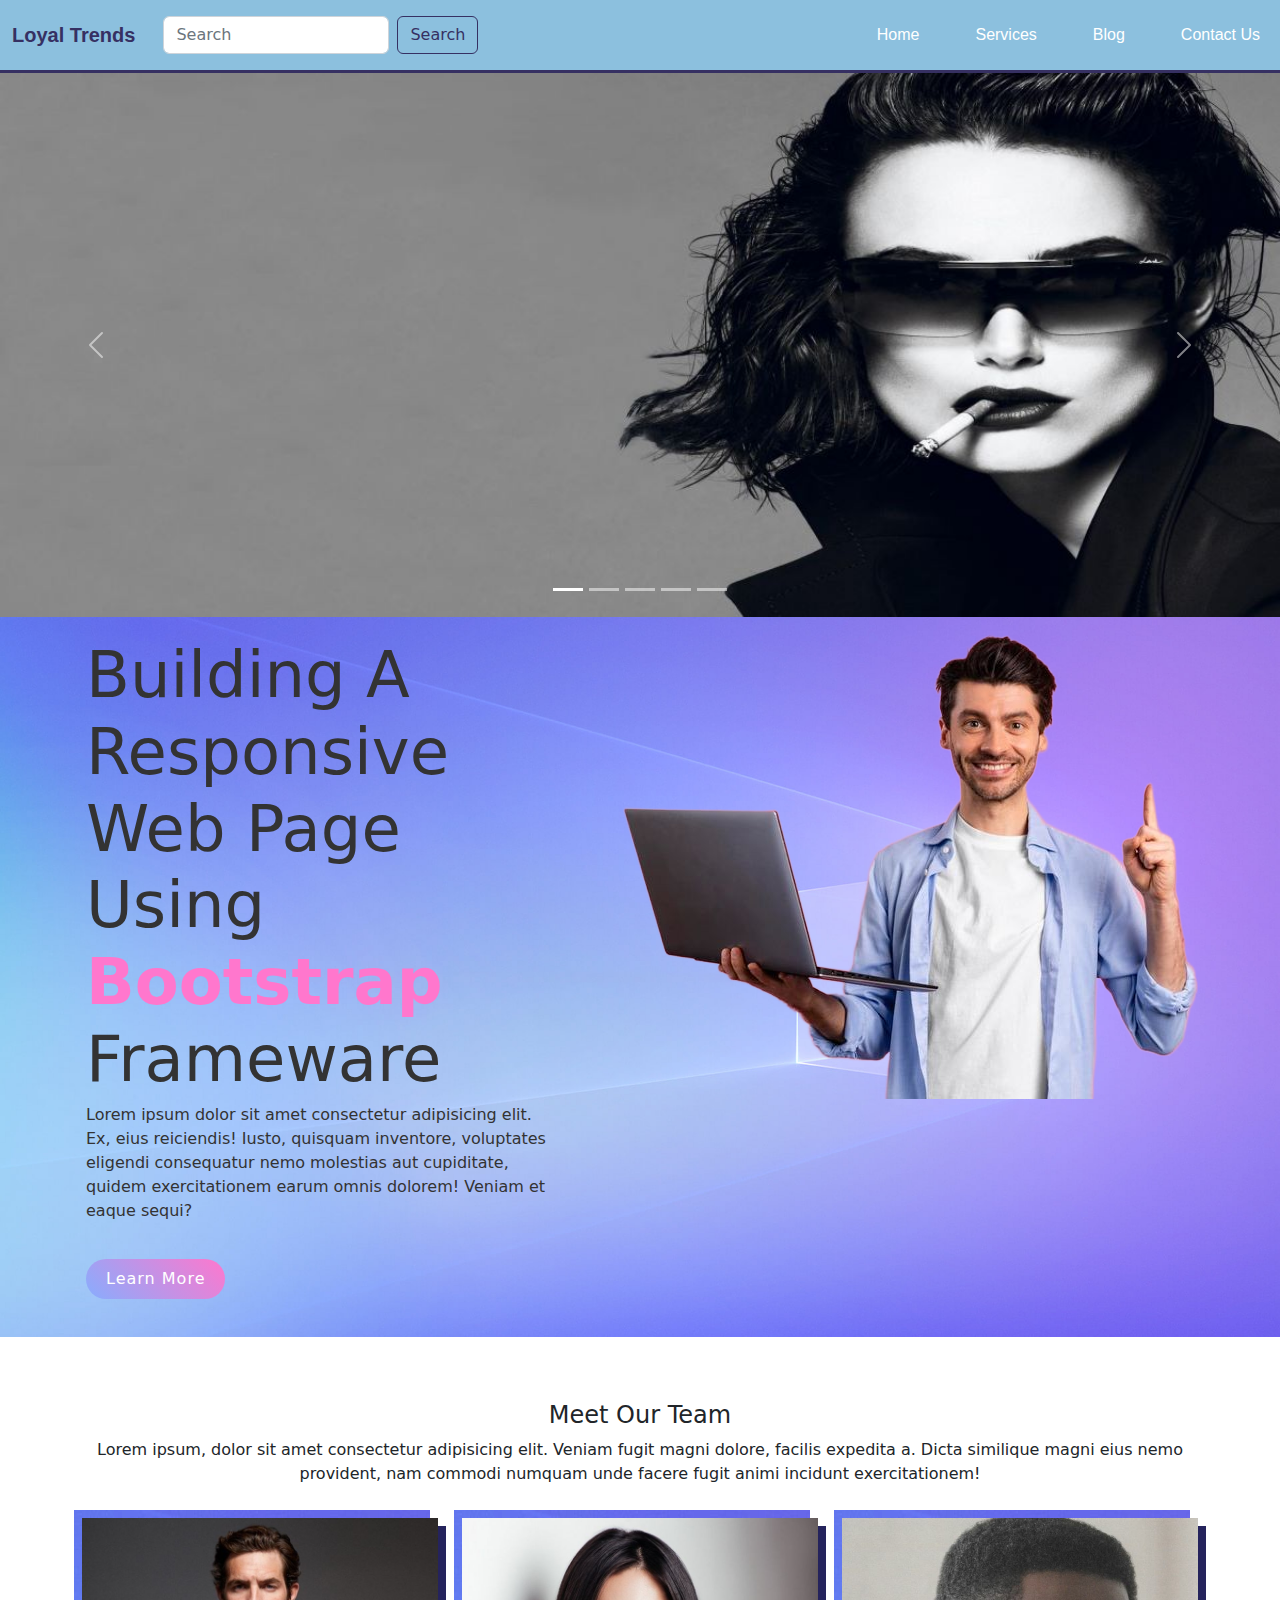
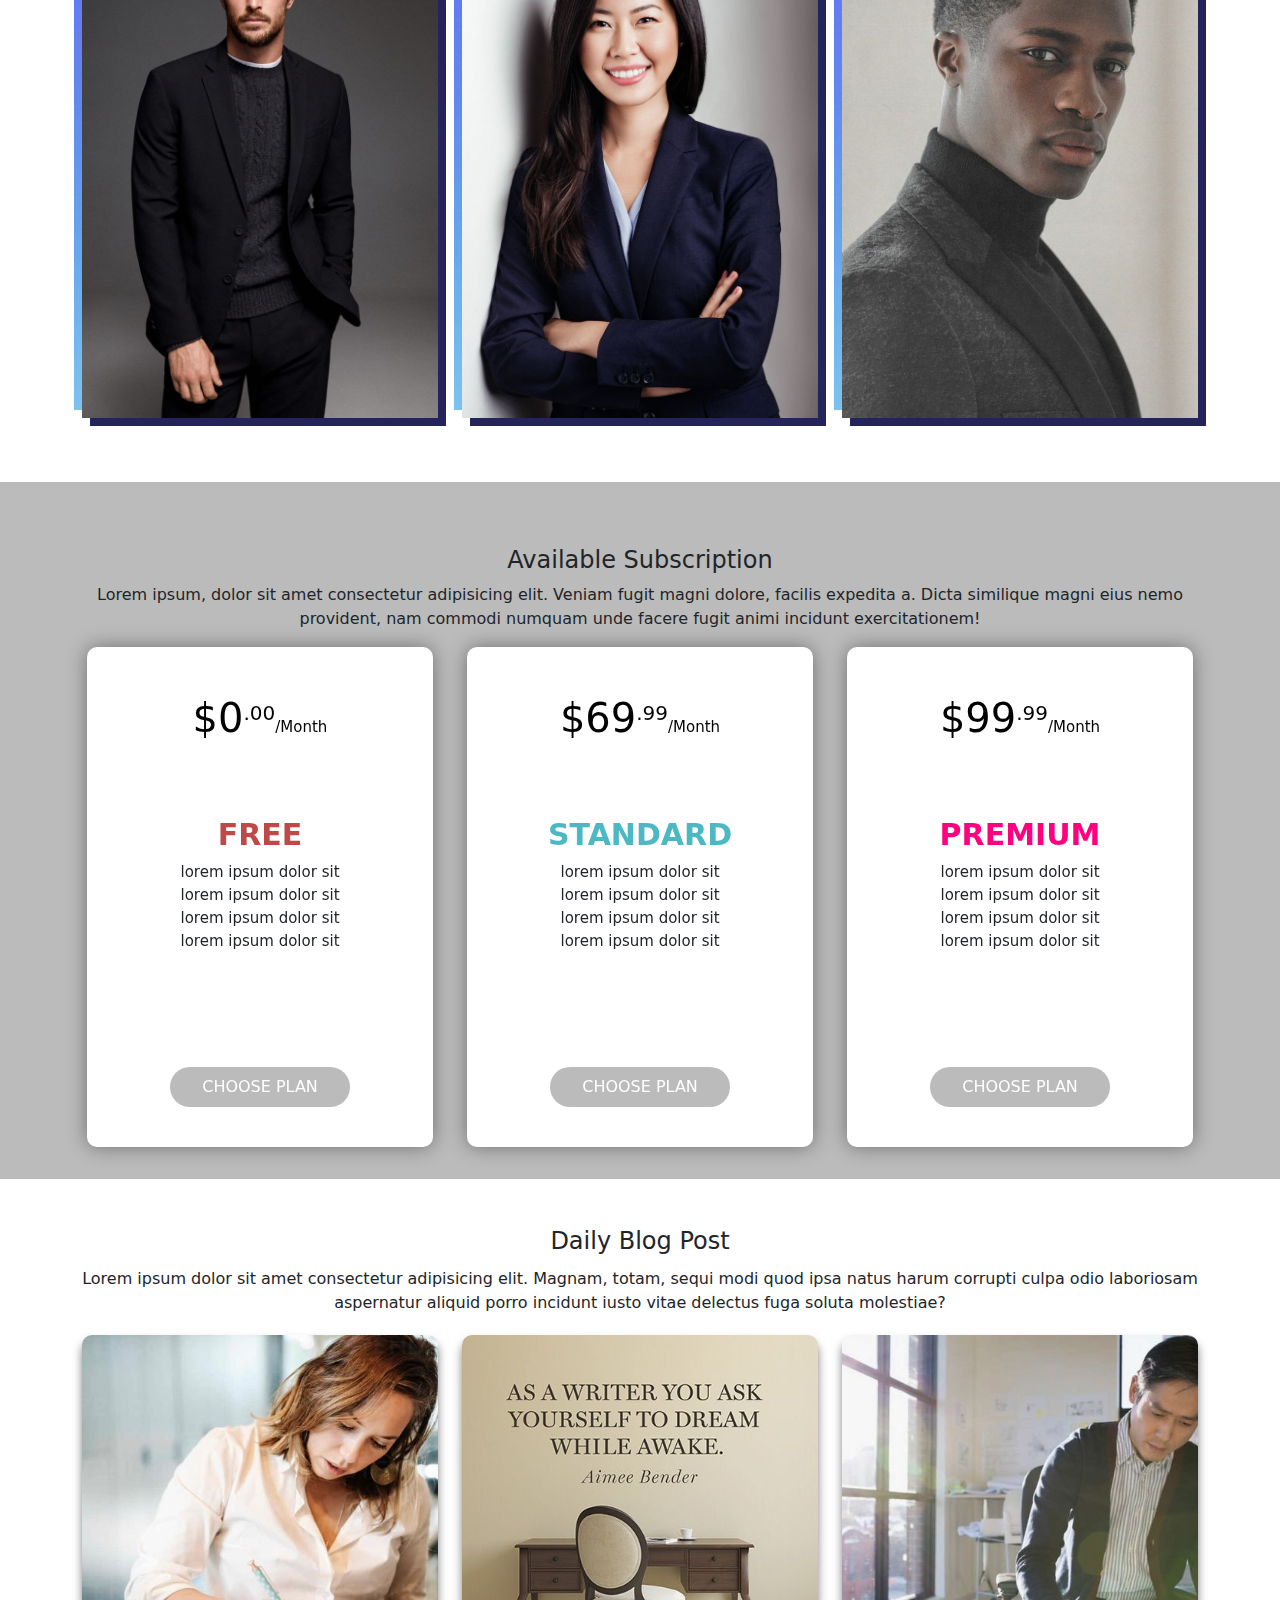
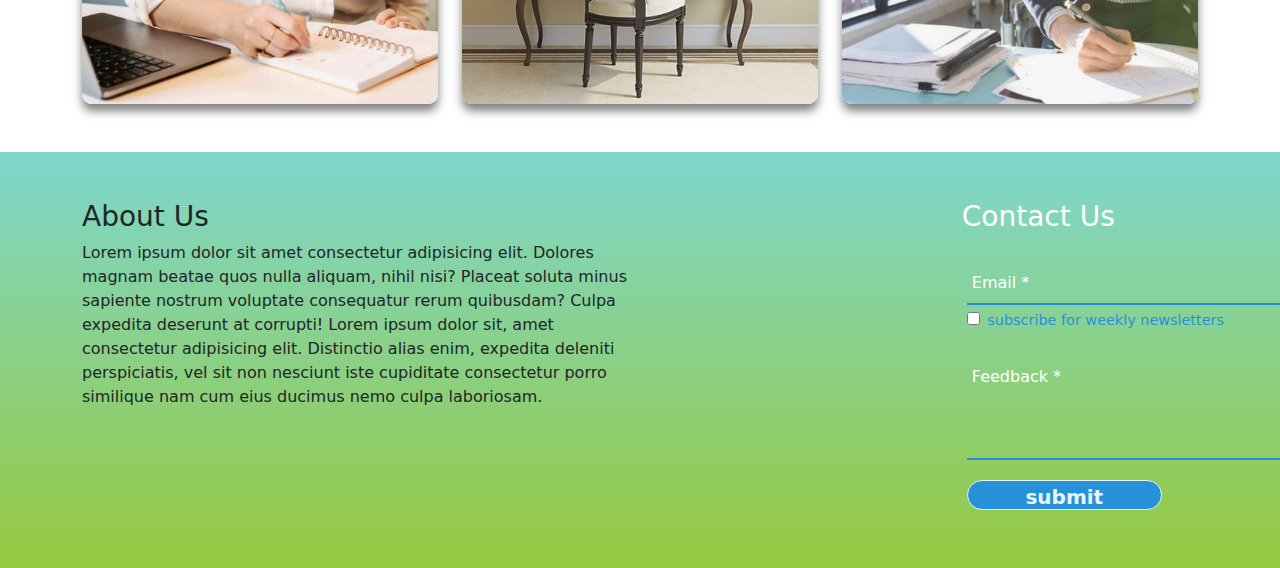
==== loyal-trends/index.html @ 839739ff "index-modified" ====
<!DOCTYPE html>
<html lang="en">
<head>
    <meta charset="UTF-8">
    <meta http-equiv="X-UA-Compatible" content="IE=edge">
    <meta name="viewport" content="width=device-width, initial-scale=1.0">
    <title>Loyal Trends</title>
    <!-- bootstrap -->
    <link rel="stylesheet" href="css/bootstrap.css">
    <!-- stylesheet -->
    <link rel="stylesheet" href="css/style.css">
    <!-- font awesome -->
    <link rel="stylesheet" href="https://cdnjs.cloudflare.com/ajax/libs/font-awesome/6.4.0/css/all.min.css" integrity="sha512-iecdLmaskl7CVkqkXNQ/ZH/XLlvWZOJyj7Yy7tcenmpD1ypASozpmT/E0iPtmFIB46ZmdtAc9eNBvH0H/ZpiBw==" crossorigin="anonymous" referrerpolicy="no-referrer" />
    <!-- googole font link -->
    <link rel="preconnect" href="https://fonts.googleapis.com">
    <link rel="preconnect" href="https://fonts.gstatic.com" crossorigin>
    <link href="https://fonts.googleapis.com/css2?family=Alkatra:wght@500&display=swap" rel="stylesheet">
</head>
<body>
      
    <!-- navbar section -->
  
      <section id="navbar">
        <nav class="navbar navbar-expand-lg bg-body-tertiary" style="background-color: #8CC0DE;">
          <div class="container-fluid">
            <a class="navbar-brand" href="#">Loyal Trends</a>
            <button class="navbar-toggler" type="button" data-bs-toggle="collapse" data-bs-target="#navbarSupportedContent" aria-controls="navbarSupportedContent" aria-expanded="false" aria-label="Toggle navigation">
              <span class="navbar-toggler-icon"></span>
            </button>
            <div class="collapse navbar-collapse" id="navbarSupportedContent">
              <nav class="navbar bg-body-tertiary">
                <div class="container-fluid">
                  <form class="d-flex" role="search">
                    <input class="form-control me-2" type="search" placeholder="Search" aria-label="Search">
                    <button class="btn btn-outline-primary" type="submit">Search</button>
                  </form>
                </div>
              </nav>
              <ul class="navbar-nav ms-auto mb-2 mb-lg-0">
                <li class="nav-item">
                  <a class="nav-link" aria-current="page" href="#header">Home</a>
                </li>
                <li class="nav-item">
                  <a class="nav-link" href="#price">Services</a>
                </li>
                <li class="nav-item">
                  <a class="nav-link" href="#blog">Blog</a>
                </li>
                <li class="nav-item">
                    <a class="nav-link" href="#footer">Contact Us</a>
                </li>
              </ul>
            </div>
          </div>
        </nav>
      </section>
    
    <!-- navbar section -->

    <!-- carousel slide section -->

      <section id="carousel">
        <div class="container-md-8 mx-auto text-center">
          <div class="row">
            <div class="col">
              <div id="carouselExampleAutoplaying" class="carousel slide" data-bs-ride="carousel">
                <div class="carousel-indicators">
                  <button type="button" data-bs-target="#carouselExampleAutoplaying" data-bs-slide-to="0" class="active" aria-current="true" aria-label="Slide 1"></button>
                  <button type="button" data-bs-target="#carouselExampleAutoplaying" data-bs-slide-to="1" aria-label="Slide 2"></button>
                  <button type="button" data-bs-target="#carouselExampleAutoplaying" data-bs-slide-to="2" aria-label="Slide 3"></button>
                  <button type="button" data-bs-target="#carouselExampleAutoplaying" data-bs-slide-to="3" aria-label="Slide 4"></button>
                  <button type="button" data-bs-target="#carouselExampleAutoplaying" data-bs-slide-to="4" aria-label="Slide 5"></button>
                </div>
                <div class="carousel-inner">
                  <div class="carousel-item active">
                    <img src="assets/slide1.jpg" class="d-block w-100"  alt="...">
                  </div>
                  <div class="carousel-item">
                    <img src="assets/slide2.jpg" class="d-block w-100"  alt="...">
                  </div>
                  <div class="carousel-item">
                    <img src="assets/slide3.jpg" class="d-block w-100"  alt="...">
                  </div>
                  <div class="carousel-item">
                    <img src="assets/slide4.jpg" class="d-block w-100"  alt="...">
                  </div>
                  <div class="carousel-item">
                    <img src="assets/slide5.jpg" class="d-block w-100"  alt="...">
                  </div>
                </div>
                <button class="carousel-control-prev" type="button" data-bs-target="#carouselExampleAutoplaying" data-bs-slide="prev">
                  <span class="carousel-control-prev-icon" aria-hidden="true"></span>
                  <span class="visually-hidden">Previous</span>
                </button>
                <button class="carousel-control-next" type="button" data-bs-target="#carouselExampleAutoplaying" data-bs-slide="next">
                  <span class="carousel-control-next-icon" aria-hidden="true"></span>
                  <span class="visually-hidden">Next</span>
                </button>
              </div>
            </div>
          </div>
        </div>
      </section>

    <!-- carousel slide section -->

    <!-- header section -->

      <header id="header">
        <div class="container py-3">
            <div class="row">
                <div class="col">
                    <div class="head">
                        <div class="headtext">
                            <h1>Building A Responsive Web Page Using <span>Bootstrap</span> Frameware</h1>
                            <p >Lorem ipsum dolor sit amet consectetur adipisicing elit. Ex, eius reiciendis! Iusto, quisquam inventore, voluptates eligendi consequatur nemo molestias aut cupiditate, quidem exercitationem earum omnis dolorem! Veniam et eaque sequi? </p>
                            <a href="" class="">Learn More</a>
                        </div>
                    </div>
                </div>
                <div class="col">
                  <div class="headimg">
                    <img src="assets/head.png" alt="..." class="headpix ms-5">
                  </div>
                </div>
            </div>
        </div>
      </header>

    <!-- header section -->

    <!-- team section -->
    
      <section id="team" class="mt-5 pt-3 text-center">
        <div class="container">
          <div class="row">
            <div class="">
              <h4 class="text">Meet Our Team</h4>
              <p>Lorem ipsum, dolor sit amet consectetur adipisicing elit. Veniam fugit magni dolore, facilis expedita a. Dicta similique magni eius nemo provident, nam commodi numquam unde facere fugit animi incidunt exercitationem!</p>
            </div>
            <div class="col-md-4 py-3">
              <div class="cards">
                <div class="card-body">
                  <img src="assets/profile11.jpg" alt="" class="profileimg">
                  <div class="contents">
                    <h3>Tim Apple</h3>
                    <h5>Web Developer</h5>
                    <p>User Interface and Frontend Developer</p>
                    <ul class="icons">
                      <li><a href=""><i class="fa-brands fa-square-facebook"></i></a></li>
                      <li><a href=""><i class="fa-brands fa-square-twitter"></i></a></li>
                      <li><a href=""><i class="fa-brands fa-blogger"></i></a></li>
                      <li><a href=""><i class="fa-brands fa-linkedin"></i></a></li>
                    </ul>
                  </div>
                </div>
              </div>
            </div>
            <div class="col-md-4 py-3">
              <div class="cards">
                <div class="card-body">
                  <img src="assets/profile6.jpg" alt="" class="profileimg">
                  <div class="contents">
                    <h3>Tim Apple</h3>
                    <h5>Web Developer</h5>
                    <p>User Interface and Frontend Developer</p>
                    <ul class="icons">
                      <li><a href=""><i class="fa-brands fa-square-facebook"></i></a></li>
                      <li><a href=""><i class="fa-brands fa-square-twitter"></i></a></li>
                      <li><a href=""><i class="fa-brands fa-blogger"></i></a></li>
                      <li><a href=""><i class="fa-brands fa-linkedin"></i></a></li>
                    </ul>
                  </div>
                </div>
              </div>
            </div>
            <div class="col-md-4 py-3">
              <div class="cards">
                <div class="card-body">
                  <img src="assets/profile4.jpg" alt="" class="profileimg">
                  <div class="contents">
                    <h3>Tim Apple</h3>
                    <h5>Web Developer</h5>
                    <p>User Interface and Frontend Developer</p>
                    <ul class="icons">
                      <li><a href=""><i class="fa-brands fa-square-facebook"></i></a></li>
                      <li><a href=""><i class="fa-brands fa-square-twitter"></i></a></li>
                      <li><a href=""><i class="fa-brands fa-blogger"></i></a></li>
                      <li><a href=""><i class="fa-brands fa-linkedin"></i></a></li>
                    </ul>
                  </div>
                </div>
              </div>
            </div>
          </div>
        </div>
      </section>
    

    <!-- team section -->

    <!-- subscription section -->

      <section id="price" class="mt-5 pt-5 text-center">
        <div class="container py-3">
          <div class="row">
            <div class="">
              <h4 class="text">Available Subscription</h4>
              <p>Lorem ipsum, dolor sit amet consectetur adipisicing elit. Veniam fugit magni dolore, facilis expedita a. Dicta similique magni eius nemo provident, nam commodi numquam unde facere fugit animi incidunt exercitationem!</p>
            </div>
            <div class="col-md-4 text-center">
              <div class="subs mb-3" style="--clr1: #c04848bf; --clr2: #480048bf; --text: #c04848;">
                <div class="card-body">
                    <div class="price">
                        <h1>$0</h1>
                        <h2>.00</h2>
                        <p>/Month</p>
                    </div>
                    <div class="details">
                        <h2>FREE</h2>
                        <div class="options">
                            <h4>lorem ipsum dolor sit</h4>
                            <h4>lorem ipsum dolor sit</h4>
                            <h4>lorem ipsum dolor sit</h4>
                            <h4>lorem ipsum dolor sit</h4>
                        </div>
                    </div>
                    <input type="submit" value="CHOOSE PLAN">
                </div>
              </div>
            </div>
            <div class="col-md-4 text-center">
              <div class="subs mb-3" style="--clr1: #4cb8c4bf; --clr2: #3cd3adbf; --text: #4cb8c4;">
                <div class="card-body">
                    <div class="price">
                          <h1>$69</h1>
                          <h2>.99</h2>
                          <p>/Month</p>
                      </div>
                      <div class="details">
                          <h2>STANDARD</h2>
                          <div class="options">
                              <h4>lorem ipsum dolor sit</h4>
                              <h4>lorem ipsum dolor sit</h4>
                              <h4>lorem ipsum dolor sit</h4>
                              <h4>lorem ipsum dolor sit</h4>
                        </div>
                    </div>
                    <input type="submit" value="CHOOSE PLAN">
                </div>
              </div>
            </div>
            <div class="col-md-4 text-center">
              <div class="subs mb-3" style="--clr1: #ff0080bf; --clr2: #ff00eabf; --text: #ff0080;">
                <div class="card-body">
                  <div class="price">
                    <h1>$99</h1>
                    <h2>.99</h2>
                    <p>/Month</p>
                  </div>
                  <div class="details">
                    <h2>PREMIUM</h2>
                    <div class="options">
                      <h4>lorem ipsum dolor sit</h4>
                      <h4>lorem ipsum dolor sit</h4>
                      <h4>lorem ipsum dolor sit</h4>
                      <h4>lorem ipsum dolor sit</h4>
                    </div>
                  </div>
                      <input type="submit" value="CHOOSE PLAN">
                    </div>
                  </div>
                </div>
              </div>
          </div>
        </div>
      </section>

    <!-- card section -->

    <!-- blog section -->

      <section id="blog" class="text-center">
        <div class="container py-5">
          <div class="row">
            <div class="">
              <h4 class="text">Daily Blog Post</h4>
              <p class="py-1">Lorem ipsum dolor sit amet consectetur adipisicing elit. Magnam, totam, sequi modi quod ipsa natus harum corrupti culpa odio laboriosam aspernatur aliquid porro incidunt iusto vitae delectus fuga soluta molestiae?</p>
            </div>
            <div class="col-md-4">
              <div class="post">
                <div class="card-body">
                  <img src="assets/blog1.jpg" alt="">
                  <div class="info">
                    <h1>Heading</h1>
                    <p>Lorem, ipsum dolor sit amet consectetur adipisicing elit. Sunt obcaecati, accusamus quisquam magnam ipsam, repellendus aperiam quae, sint tenetur minus labore qui asperiores impedit saepe iusto atque! Repellat, sed perspiciatis.</p>
                    <a href="" class="btn">Open</a>
                  </div>
                </div>
              </div>
            </div>
            <div class="col-md-4">
              <div class="post">
                <div class="card-body">
                  <img src="assets/blog2.jpg" alt="">
                  <div class="info">
                    <h1>Heading</h1>
                    <p>Lorem, ipsum dolor sit amet consectetur adipisicing elit. Sunt obcaecati, accusamus quisquam magnam ipsam, repellendus aperiam quae, sint tenetur minus labore qui asperiores impedit saepe iusto atque! Repellat, sed perspiciatis.</p>
                    <a href="" class="btn">Open</a>
                  </div>
                </div>
              </div>
            </div>
            <div class="col-md-4">
              <div class="post">
                <div class="card-body">
                  <img src="assets/blog3.jpg" alt="">
                  <div class="info">
                    <h1>Heading</h1>
                    <p>Lorem, ipsum dolor sit amet consectetur adipisicing elit. Sunt obcaecati, accusamus quisquam magnam ipsam, repellendus aperiam quae, sint tenetur minus labore qui asperiores impedit saepe iusto atque! Repellat, sed perspiciatis.</p>
                    <a href="" class="btn">Open</a>
                  </div>
                </div>
              </div>
            </div>
          </div>
        </div>
      </section>

    <!-- blog section -->

    <!-- footer section -->
    
      <section id="footer">
        <div class="container py-5">
          <div class="row">
            <div class="col-md-6">
              <div class="first content">
                <h3 class="text">About Us</h3>
                <p>Lorem ipsum dolor sit amet consectetur adipisicing elit. Dolores magnam beatae quos nulla aliquam, nihil nisi? Placeat soluta minus sapiente nostrum voluptate consequatur rerum quibusdam? Culpa expedita deserunt at corrupti! Lorem ipsum dolor sit, amet consectetur adipisicing elit. Distinctio alias enim, expedita deleniti perspiciatis, vel sit non nesciunt iste cupiditate consectetur porro similique nam cum eius ducimus nemo culpa laboriosam. </p>
                <div class="socials d-flex flex-row">
                  <a href=""><i class="fa-brands fa-square-facebook"></i></a>
                  <a href=""><i class="fa-brands fa-square-twitter"></i></a>
                  <a href=""><i class="fa-brands fa-blogger"></i></a>
                  <a href=""><i class="fa-brands fa-linkedin"></i></a>
                </div>
              </div>
            </div>
            <div class="col-md-6">
              <div class="second content">
                <h3 class="text">Contact Us</h3>
                <form action="" method="post">
                    <div class="txt_field">
                        <input type="email" required>
                        <label for="">Email *</label>
                        <span></span>
                    </div>
                    <div class="pass">
                        <label><input type="checkbox">
                        subscribe for weekly newsletters</label>
                    </div> <br>
                    <div class="textarea">
                        <textarea cols="30" rows="10"></textarea>
                        <label for="">Feedback *</label>
                        <span></span>
                    </div>
                    <input type="submit" value="submit">
                </form>
              </div>
            </div>
          </div>
        </div>
      </section>

    <!-- footer section -->

    <!-- scripts -->
    <script type="text/javascript" src="bootstrap.js"></script>
    <script type="text/javascript" src="vanilla-tilt.js"></script>
    <script>
      VanillaTilt.init(document.querySelectorAll(".subs"), {
      max: 25,
      speed: 100,
    });
  </script>
  </body>
</html>
---- loyal-trends/css/style.css ----
/* navbar section */

.navbar {
    border-bottom: 3px solid #363062;
}

.navbar .navbar-brand {
    color: #363062;
    font-size: 1000;
    font-weight: 700;
    font-family: 'Source Sans Pro', sans-serif;
}


.navbar .nav-link {
    margin-left: 40px;
    color: #fff;
    font-size: 700;
    font-weight: 500;
    font-family: 'Roboto Condensed', sans-serif;
}

.navbar .nav-link:hover {
    color: #363062;
}

.navbar .navbar {
    border-bottom: none;
}

.navbar .btn {
    color: #363062;
    border-color: #363062;
}

.navbar .btn:hover {
    color: #363062;
}


/* head section */


/* #header {
    width: 100%;
    height: 100vh;
    background: url(../assets/background.jpg) no-repeat;
    background-size: cover;
    background-position: center;
} */

/* .head {
    position: relative;
    width: 100%;
    display: flex;
    justify-content: space-between;
    align-items: center;
}

.head .headtext {
    padding: 4px;
    position: relative;
    max-width: 500px;
    cursor: pointer;
}

.head .headtext h2 {
    color: #333;
    font-size: 4em;
    line-height: 1.2em;
    font-weight: 450;
    margin-bottom: 5px;
}

.head .headtext h2 span {
    color: #ff77cd;
    font-weight: 550;
}

.head .headtext p {
    color: #333;
}

.head .headtext a {
    display: inline-block;
    margin-top: 20px;
    padding: 8px 20px;
    background: linear-gradient(45deg, #87adfe, #ff77cd);
    color: #fff;
    border-radius: 40px;
    font-weight: 500;
    letter-spacing: 1px;
    text-decoration: none;
}

.head .headtext a:hover {
    box-shadow: linear-gradient(45deg, #87adfe, #ff77cd);
}

.head .headpix {
    width: 600px;
    display: flex;
    justify-content: flex-end;
    padding-right: 5px;
    margin-top: 60px;
}

.head .headimg img {
    width: 500px;
    display: flex;
}

.circle {
    position: absolute;
    top: 0;
    left: 0;
    width: 100%;
    height: 84.5%;
    background: linear-gradient(45deg, #87adfe, #ff77cd);
    clip-path: circle(600px at right 500px);
} */


/* team section */

/* #team {
    height: 100vh;
    background: linear-gradient(273deg, rgba(142,193,255,1) 0%, rgba(187,151,244,1));
    display: flex;
    align-items: center;
    justify-content: center;
  } */

.cards {
    height: 500px;
    position: relative;
    display: flex;
    z-index: 1;
  }
  
  .contents {
    position: absolute;
    height: 100%;
    width: 100%;
    background: rgba(37, 35, 92, 0.5);
    color: #fff;
    padding: 25px;
    display: flex;
    flex-direction: column;
    justify-content: end;
    align-items: center;
    text-align: center;
    gap: 10px;
    transition: opacity .2s ease-out;
    opacity: 0;
    cursor: pointer;
  }
  .cards img {
    width: 100%;
    height: 100%;
    object-fit: cover;
    position: absolute;
    top: 0;
    left: 0;
    overflow: hidden;
}
  
  .cards:hover .contents {
    opacity: 1;
  }
  
  .contents h3 {
    text-transform: uppercase;
  }
  
  .contents p {
    font-size: 14px;
    width: 80%;
  }
  
  .icons {
    list-style: none;
    display: flex;
    column-gap: 20px;
  }
  
  .icons a {
    color: #fff;
  }
  
  .icons i {
    transform: all .2s ease-in-out;
    padding: 5px;
  }
  
  .icons i:hover {
    background: #fff;
    transform: scale(1.3);
  }
  
  .fa-square-facebook:hover {
    color: #3b5998;
  }
  
  .fa-square-twitter:hover {
    color: #00acee;
  }
  
  .fa-blogger:hover {
    color: #ddae15;
  }
  
  .fa-linkedin:hover {
    color: #00acee;
  }
  
  .cards:before {
    background: url(../assets/background.jpg), no-repeat;
    bottom: .5rem;
    right: .5rem;
  }
  
  .cards:after {
    background: #25235c;
    top: .5rem;
    left: .5rem;
  }
  
  .cards:before, .cards:after {
    content: '';
    position: absolute;
    width: 100%;
    height: 100%;
    z-index: -1;
    transition: 0.3s ease;
  }
  
  .cards:hover:before {
    bottom: 1rem;
    right: 1rem;
  }
  
  .cards:hover:after {
    top: 1rem;
    left: 1rem;
  }


/* subscribtion section */

#price {
    background: #bbb;
}

.subs {
    height: 500px;
    position: relative;
    border-radius: 10px;
    overflow: hidden;
    background: #fff;
    margin: 0 5px;
    z-index: 1;
    transition: all 0.8s ease;
    box-shadow: 0 0 20px rgba(0, 0, 0, 0.4);
}

.subs::before {
    content: '';
    position: absolute;
    border-radius: 10px;
    top: 0;
    left: 0;
    display: block;
    width: 100%;
    height: 100%;
    background: linear-gradient(45deg, #87adfe, #ff77cd);
    /* background: linear-gradient(to bottom rgba(0,176,155,0.5), rgba(150,201,61,1)); */
    transform: translateX(100%);
    z-index: -1;
    transition: all 0.8s ease;
}

.subs:hover::before {
    transform: translateX(0);
}

.subs .price {
    height: 150px;
    display: flex;
    justify-content: center;
    align-items: center;
}

.subs .price h1 {
    color: #000;
    font-size: 40px;
    font-weight: 500;
    cursor: pointer;
}

.subs:hover .price h1 {
    color: #fff;
    font-size: 40px;
    font-weight: 500;
    cursor: pointer;
}

.subs .price h2 {
    color: #000;
    font-size: 20px;
    font-weight: 400;
    margin-top: -10px;
    cursor: pointer;
}

.subs:hover .price h2 {
    color: #fff;
    font-size: 20px;
    font-weight: 400;
    margin-top: -10px;
    cursor: pointer;
}

.subs .price p {
    color: #000;
    font-size: 15px;
    margin-bottom: -10px;
    cursor: pointer;
}

.subs:hover .price p {
    color: #fff;
    font-size: 15px;
    margin-bottom: -10px;
    cursor: pointer;
}

.subs .details {
    height: 300px;
    display: flex;
    flex-direction: column;
    align-items: center;
}

.subs .details i {
    list-style: none;
    top: 20px;
    height: 50px;
    width: 50px;
    color: #000;
    cursor: pointer;
}

.subs:hover .details i {
    color: #fff;
    cursor: pointer;
}

.subs .details h2 {
    color: var(--text);
    font-weight: 600;
    font-size: 30px;
    margin-top: 20px;
    margin-bottom: 10px;
    cursor: pointer;
}

.subs .details .options {
    text-align: center;
    cursor: pointer;
}

.subs:hover .details .options {
    text-align: center;
    color: #fff;
    cursor: pointer;
}

.subs .details .options h4 {
    font-size: 15px;
    font-weight: 500;
    margin-bottom: 5px;
}

.subs input {
    position: absolute;
    bottom: 40px;
    left: 50%;
    transform: translateX(-50%);
    width: 180px;
    height: 40px;
    border: none;
    border-radius: 20px;
    font-size: 16px;
    font-weight: 500;
    color: #fff;
    background: #bbb;
}

.subs input:hover {
    background: linear-gradient(to right, var(--clr1), var(--clr2));
    box-shadow: 0px 7px 10px rgba(0, 0, 0, 0.5);

}


/* blog section */

 .post {
    border-radius: 10px;
    padding: 3rem 1rem;
    background: #fff;
    position: relative;
    display: flex;
    align-items: flex-end;
    box-shadow: 0px 7px 10px rgba(0, 0, 0, 0.5);
    transition: 0.5 ease-in-out;
} 

.post:hover {
    transform: translateY(20px);
}

.post:before {
    content: '';
    position: absolute;
    border-radius: 10px;
    top: 0;
    left: 0;
    display: block;
    width: 100%;
    height: 100%;
    background: linear-gradient(to bottom, rgba(0,176,155,0.5), rgba(150,201,61,1));
    z-index: 2;
    transition: 0.5s all;
    opacity: 0;
}

.post:hover:before {
    opacity: 1;
}

.post img {
    width: 100%;
    height: 100%;
    object-fit: cover;
    position: absolute;
    border-radius: 10px;
    top: 0;
    left: 0;
    overflow: hidden;
}

.post .info {
    position: relative;
    z-index: 3;
    color: #fff;
    opacity: 0;
    transform: translateY(30px);
    transition: 0.5s all;
}

.post:hover .info {
    opacity: 1;
    transform: translateY(0px);
}

.post .info h1 {
    margin: 0;
}

.post .info p {
    letter-spacing: 1px;
    font-size: 15px;
    margin-top: 8px;
    margin-bottom: 20px;
}

.post .info .btn {
    text-decoration: none;
    padding: 0.5rem 1rem;
    background: #fff;
    color: #000;
    font-size: 14px;
    font-weight: bold;
    cursor: pointer;
    transition: 0.4s ease-in-out;
}

.post .info .btn:hover {
    box-shadow: 0px 7px 10px rgba(0, 0, 0, 0.5);
}

/* footer section */

#footer{
    background: linear-gradient(to bottom, rgba(0,176,155,0.5), rgba(150,201,61,1));
    /* width: 100%;
    height: 100%; */
}

/* #footer .container {
    margin: auto;
    padding: 0 20px;
    display: flex;
    justify-content: space-between;
    align-items: center;
} */

.second {
    position: relative;
    justify-self: end;
    left: 30%;
    width: 400px;
}

.second h3 {
    text-align: left;
    color: #fff;
    padding: 0px 0 10px 0;
    cursor: pointer;
}

.second form {
    padding: 0 5px;
}

form .txt_field {
    position: relative;
    border-bottom: 2px solid #2691d9;
    margin: 20px 0;
}

form .textarea {
    position: relative;
    border-bottom: 2px solid #2691d9;
    margin: 20px 0;
}

.txt_field input {
    color: #fff;
    width: 100%;
    padding: 0 5px;
    height: 40px;
    font-size: 16px;
    border: none;
    outline: none;
    background: none;
}

.textarea textarea {
    color: #fff;
    width: 100%;
    padding: 0 5px;
    height: 60px;
    font-size: 16px;
    border: none;
    outline: none;
    background: none;
    resize: none;
}

.txt_field label {
    position: absolute;
    top: 50%;
    left: 5px;
    color: #fff;
    transform: translateY(-50%);
    font-size: 16px;
    pointer-events: none;
    transition: .5s;
}

.textarea label {
    position: absolute;
    width: 100%;
    top: 30%;
    left: 5px;
    bottom: 30px;
    color: #fff;
    transform: translateY(-50%);
    font-size: 16px;
    pointer-events: none;
    transition: .5s;
}

.txt_field span:before {
    content: '';
    position: absolute;
    top: 40px;
    left: 0;
    width: 100%;
    height: 2px;
    background: #2691d9;
}

.txt_field input:focus ~ label,
.txt_field input:valid ~ label {
    top: -5px;
    color: #fff;
}

.textarea textarea:focus ~ label,
.textarea textarea:valid ~ label {
    top: -5px;
    color: #fff;
}

.txt_field input:focus ~ span:before,
.txt_field input:valid ~ span:before {
    width: 100%;
}

.textarea textarea:focus ~ span:before,
.textarea textarea:valid ~ span:before {
    width: 100%;
}

.pass {
    font-size: .9em;
    color: #2691d9;
    font-weight: 500;
    margin: -15px 0 15px;
    display: flex;
    justify-content: space-between;
}

.pass label input {
    accent-color: #2691d9;
    margin-right: 3px;
}

.pass label textarea {
    accent-color: #2691d9;
    margin-right: 3px;
}

.second input[type="submit"] {
    width: 50%;
    height: 30px;
    margin-bottom: 10px;
    border: 1px solid;
    background: #2691d9;
    border-radius: 15px;
    font-size: 20px;
    color: #e9f4fb;
    font-weight: 700;
    cursor: pointer;
    outline: none;
}

.second input[type="submit"]:hover {
    border-color: #2691d9;
    transition: .5s;
}


/* general responsive */

@media screen and (max-width: 1400px){

    #header {
        width: 100%;
        height: 80vh;
        background: url(../assets/background.jpg) no-repeat;
        background-size: cover;
        background-position: center;
    }

    .head {
        position: relative;
        width: 100%;
        display: flex;
        justify-content: space-between;
        align-items: center;
    }
    
    .head .headtext {
        padding: 4px;
        position: relative;
        max-width: 500px;
        cursor: pointer;
    }
    
    .head .headtext h1 {
        color: #333;
        font-size: 4em;
        line-height: 1.2em;
        font-weight: 450;
        margin-bottom: 5px;
    }
    
    .head .headtext h1 span {
        color: #ff77cd;
        font-weight: 550;
    }
    
    .head .headtext p {
        color: #333;
    }
    
    .head .headtext a {
        display: inline-block;
        margin-top: 20px;
        padding: 8px 20px;
        background: linear-gradient(45deg, #87adfe, #ff77cd);
        color: #fff;
        border-radius: 40px;
        font-weight: 500;
        letter-spacing: 1px;
        text-decoration: none;
    }
    
    .head .headtext a:hover {
        box-shadow: linear-gradient(45deg, #87adfe, #ff77cd);
    }
    
    .head .headpix {
        width: 600px;
        display: flex;
        justify-content: flex-end;
        padding-right: 5px;
        margin-top: 60px;
    }
    
    .head .headimg img {
        width: 500px;
        display: flex;
    }
    
    .circle {
        position: absolute;
        top: 0;
        left: 0;
        width: 100%;
        height: 84.5%;
        background: linear-gradient(45deg, #87adfe, #ff77cd);
        clip-path: circle(600px at right 500px);
    }
}

@media screen and (max-width: 1200px){
    #header{
        background-size: 1200px 100vh;
    } 
}

@media screen and (max-width: 992px){
    #header{
        background-size: 992px 100vh;
    }

    .second {
        position: relative;
        left: auto;
        bottom: auto;
        width: 400px;
    }
}

@media screen and (max-width: 768px){
    #header{
        background-size: 768px 100vh;
    }

    .second {
        position: relative;
        left: auto;
        width: 400px;
    }
}

@media screen and (max-width: 576px){
    #header{
        background-size: 576px 100vh;
    }

    .headimg .headpix {
        overflow: hidden;
    }

    .second {
        position: relative;
        left: auto;
        width: 400px;
    }
}

@media screen and (max-width: 576px){
    #header{
        background-size: 576px 100vh;
    }

    .second {
        position: relative;
        left: auto;
        width: 400px;
    }
}
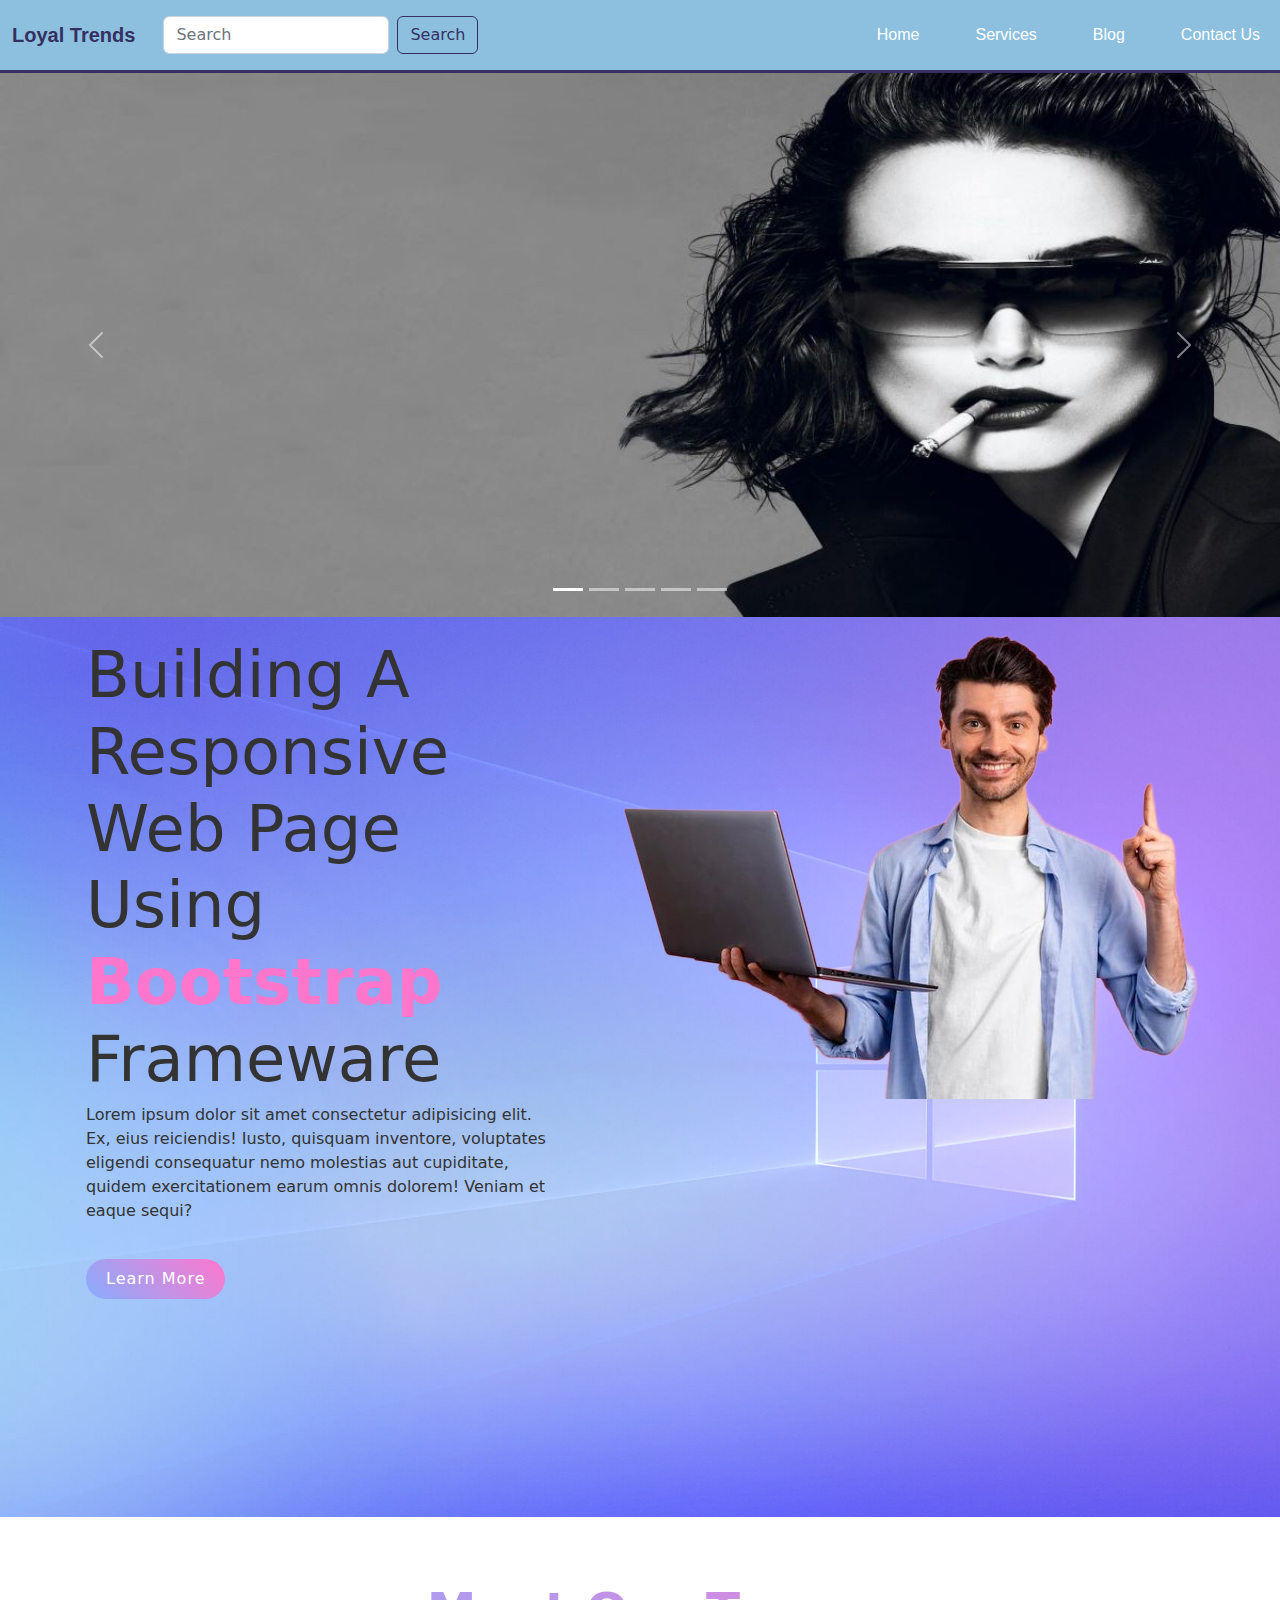
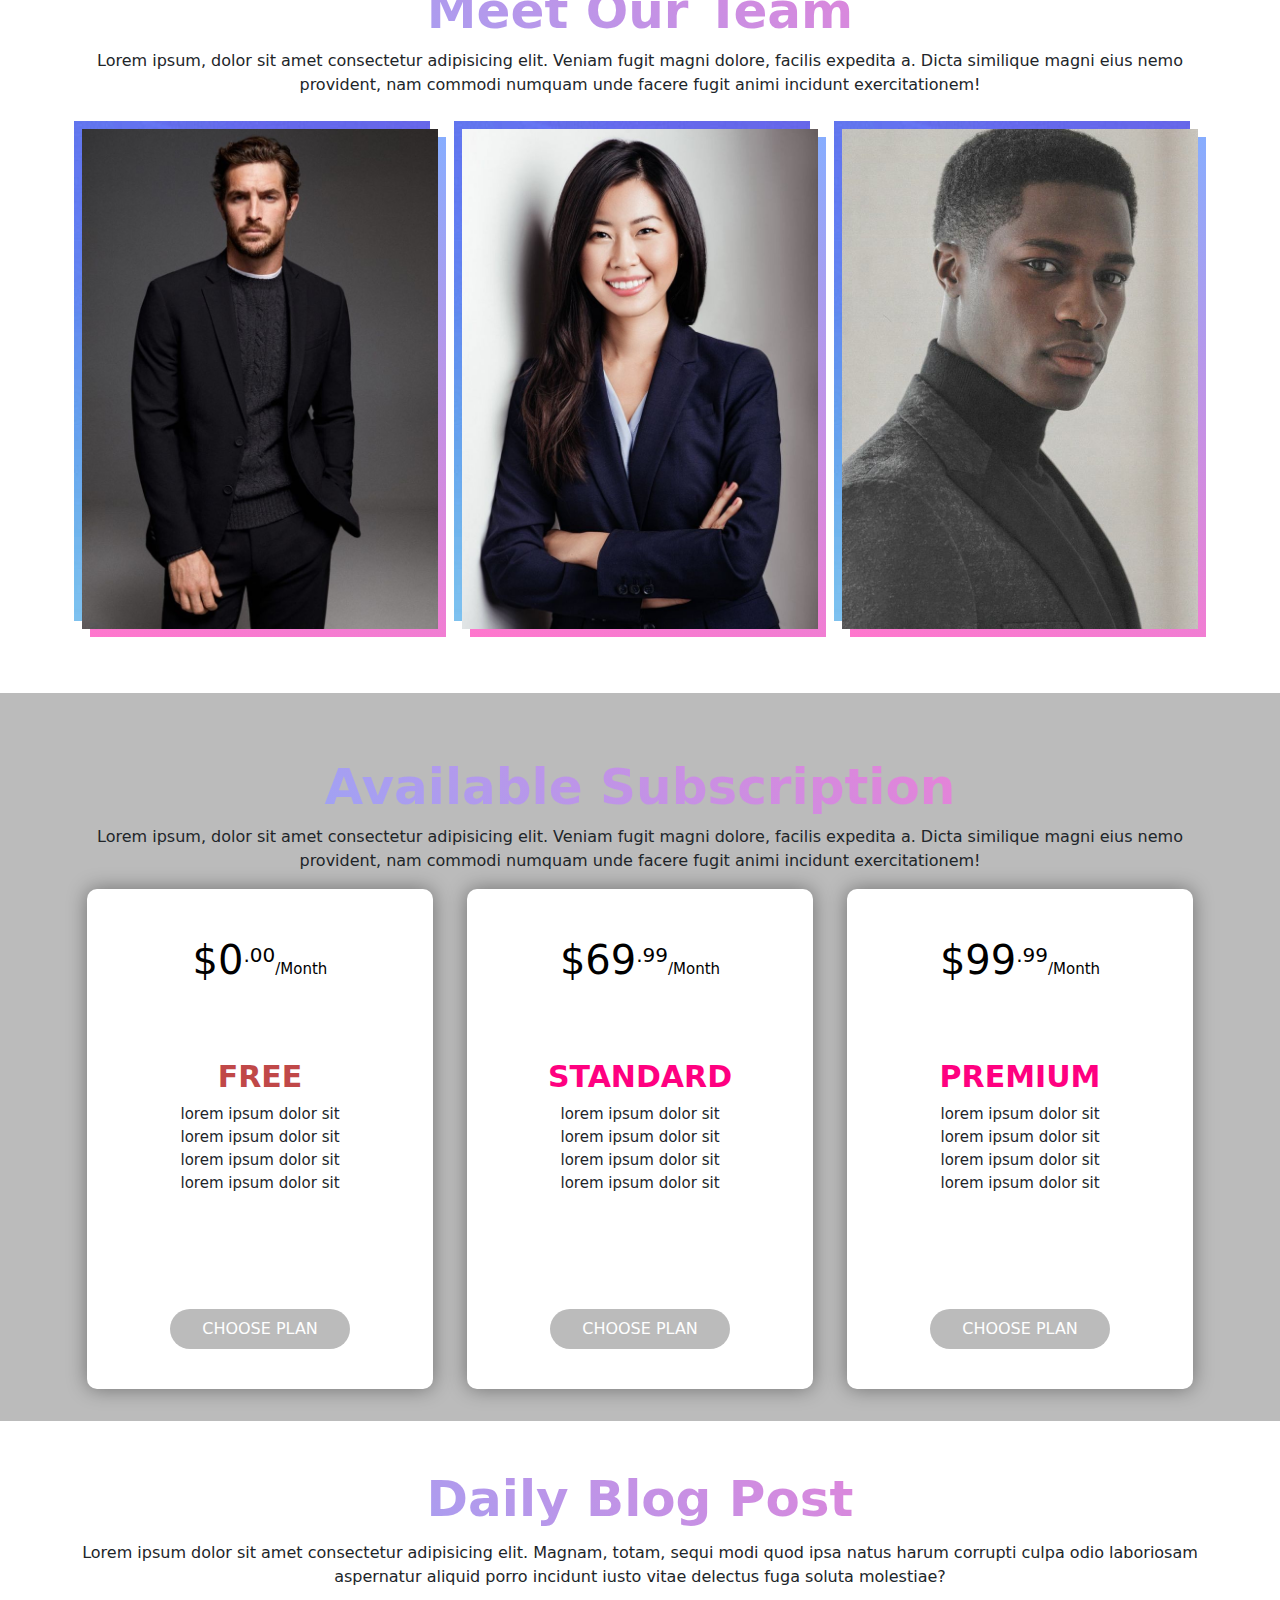
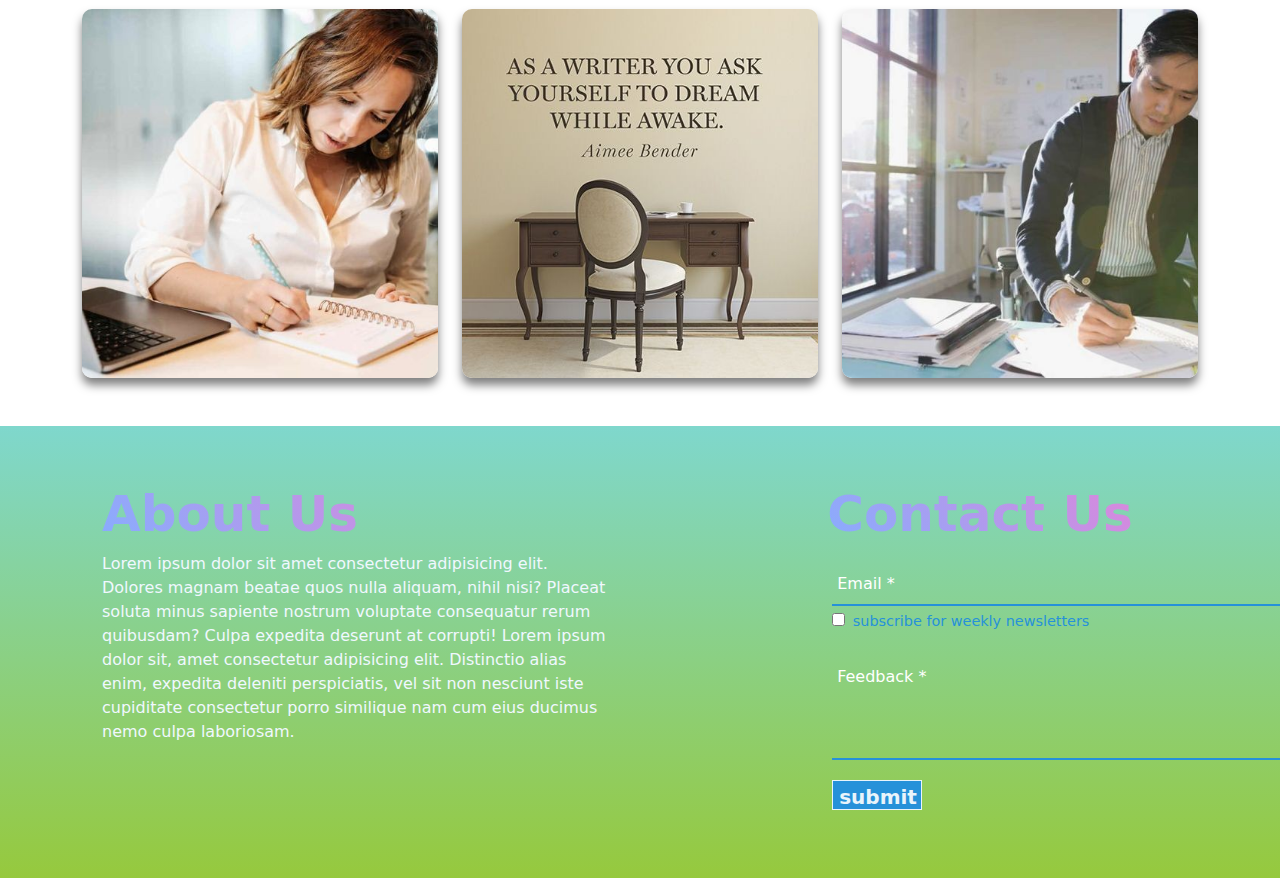
==== commit 0aa8bf2d: "index-modified" ====
--- a/loyal-trends/index.html
+++ b/loyal-trends/index.html
@@ -11,7 +11,7 @@
     <link rel="stylesheet" href="css/style.css">
     <!-- font awesome -->
     <link rel="stylesheet" href="https://cdnjs.cloudflare.com/ajax/libs/font-awesome/6.4.0/css/all.min.css" integrity="sha512-iecdLmaskl7CVkqkXNQ/ZH/XLlvWZOJyj7Yy7tcenmpD1ypASozpmT/E0iPtmFIB46ZmdtAc9eNBvH0H/ZpiBw==" crossorigin="anonymous" referrerpolicy="no-referrer" />
-    <!-- googole font link -->
+    <!-- google font link -->
     <link rel="preconnect" href="https://fonts.googleapis.com">
     <link rel="preconnect" href="https://fonts.gstatic.com" crossorigin>
     <link href="https://fonts.googleapis.com/css2?family=Alkatra:wght@500&display=swap" rel="stylesheet">
@@ -230,7 +230,7 @@
               </div>
             </div>
             <div class="col-md-4 text-center">
-              <div class="subs mb-3" style="--clr1: #4cb8c4bf; --clr2: #3cd3adbf; --text: #4cb8c4;">
+              <div class="subs mb-3" style="--clr1: #29177cbf; --clr2: #ff00eabf; --text: #ff0080;">
                 <div class="card-body">
                     <div class="price">
                           <h1>$69</h1>
@@ -251,7 +251,7 @@
               </div>
             </div>
             <div class="col-md-4 text-center">
-              <div class="subs mb-3" style="--clr1: #ff0080bf; --clr2: #ff00eabf; --text: #ff0080;">
+              <div class="subs mb-3" style="--clr1: #87adfe; --clr2: #ff77cd; --text: #ff0080;">
                 <div class="card-body">
                   <div class="price">
                     <h1>$99</h1>
@@ -336,7 +336,7 @@
           <div class="row">
             <div class="col-md-6">
               <div class="first content">
-                <h3 class="text">About Us</h3>
+                <h4 class="text">About Us</h4>
                 <p>Lorem ipsum dolor sit amet consectetur adipisicing elit. Dolores magnam beatae quos nulla aliquam, nihil nisi? Placeat soluta minus sapiente nostrum voluptate consequatur rerum quibusdam? Culpa expedita deserunt at corrupti! Lorem ipsum dolor sit, amet consectetur adipisicing elit. Distinctio alias enim, expedita deleniti perspiciatis, vel sit non nesciunt iste cupiditate consectetur porro similique nam cum eius ducimus nemo culpa laboriosam. </p>
                 <div class="socials d-flex flex-row">
                   <a href=""><i class="fa-brands fa-square-facebook"></i></a>
@@ -348,7 +348,7 @@
             </div>
             <div class="col-md-6">
               <div class="second content">
-                <h3 class="text">Contact Us</h3>
+                <h4 class="text">Contact Us</h4>
                 <form action="" method="post">
                     <div class="txt_field">
                         <input type="email" required>
@@ -378,7 +378,7 @@
     <script type="text/javascript" src="bootstrap.js"></script>
     <script type="text/javascript" src="vanilla-tilt.js"></script>
     <script>
-      VanillaTilt.init(document.querySelectorAll(".subs"), {
+      VanillaTilt.init(document.querySelectorAll(".here"), {
       max: 25,
       speed: 100,
     });
--- a/loyal-trends/css/style.css
+++ b/loyal-trends/css/style.css
@@ -41,15 +41,15 @@
 /* head section */
 
 
-/* #header {
+#header {
     width: 100%;
     height: 100vh;
     background: url(../assets/background.jpg) no-repeat;
     background-size: cover;
     background-position: center;
-} */
-
-/* .head {
+}
+
+.head {
     position: relative;
     width: 100%;
     display: flex;
@@ -64,7 +64,7 @@
     cursor: pointer;
 }
 
-.head .headtext h2 {
+.head .headtext h1 {
     color: #333;
     font-size: 4em;
     line-height: 1.2em;
@@ -72,7 +72,7 @@
     margin-bottom: 5px;
 }
 
-.head .headtext h2 span {
+.head .headtext h1 span {
     color: #ff77cd;
     font-weight: 550;
 }
@@ -118,18 +118,10 @@
     height: 84.5%;
     background: linear-gradient(45deg, #87adfe, #ff77cd);
     clip-path: circle(600px at right 500px);
-} */
+} 
 
 
 /* team section */
-
-/* #team {
-    height: 100vh;
-    background: linear-gradient(273deg, rgba(142,193,255,1) 0%, rgba(187,151,244,1));
-    display: flex;
-    align-items: center;
-    justify-content: center;
-  } */
 
 .cards {
     height: 500px;
@@ -221,7 +213,8 @@
   }
   
   .cards:after {
-    background: #25235c;
+    background: linear-gradient(190deg, #87adfe, #ff77cd);;
+    /* background: #25235c; */
     top: .5rem;
     left: .5rem;
   }
@@ -274,7 +267,6 @@
     width: 100%;
     height: 100%;
     background: linear-gradient(45deg, #87adfe, #ff77cd);
-    /* background: linear-gradient(to bottom rgba(0,176,155,0.5), rgba(150,201,61,1)); */
     transform: translateX(100%);
     z-index: -1;
     transition: all 0.8s ease;
@@ -400,7 +392,6 @@
 .subs input:hover {
     background: linear-gradient(to right, var(--clr1), var(--clr2));
     box-shadow: 0px 7px 10px rgba(0, 0, 0, 0.5);
-
 }
 
 
@@ -495,23 +486,42 @@
 
 #footer{
     background: linear-gradient(to bottom, rgba(0,176,155,0.5), rgba(150,201,61,1));
-    /* width: 100%;
-    height: 100%; */
-}
-
-/* #footer .container {
-    margin: auto;
-    padding: 0 20px;
-    display: flex;
-    justify-content: space-between;
-    align-items: center;
-} */
+}
+
+.first h3 {
+    font-size: 1.rem;
+    text-transform: capitalize;
+    padding-bottom: 30px;
+    cursor: pointer;
+}
+
+.socials {
+    margin: 20px 0;
+}
+
+.socials a {
+    padding-top: 15px;
+    color: aliceblue;
+    margin-right: 25px;
+    font-size: 22px;
+    text-decoration: none;
+}
+
+.socials i:hover {
+    transform: scale(1.5);
+  }
+
+#form .container ,.content{
+    padding: 10px 20px;
+    color: aliceblue;
+    cursor: pointer;
+}
 
 .second {
     position: relative;
     justify-self: end;
-    left: 30%;
-    width: 400px;
+    left: 20%;
+    width: 500px;
 }
 
 .second h3 {
@@ -636,12 +646,11 @@
 }
 
 .second input[type="submit"] {
-    width: 50%;
+    width: 20%;
     height: 30px;
     margin-bottom: 10px;
     border: 1px solid;
     background: #2691d9;
-    border-radius: 15px;
     font-size: 20px;
     color: #e9f4fb;
     font-weight: 700;
@@ -655,88 +664,20 @@
 }
 
 
-/* general responsive */
+/* general changes */
+
+.container .text{
+    font-size: 50px;
+    font-weight: 700;
+    background: -webkit-linear-gradient(45deg, #87adfe, #ff77cd);
+    -webkit-background-clip: text;
+    -webkit-text-fill-color: transparent;
+    cursor: pointer;
+}
+
 
 @media screen and (max-width: 1400px){
 
-    #header {
-        width: 100%;
-        height: 80vh;
-        background: url(../assets/background.jpg) no-repeat;
-        background-size: cover;
-        background-position: center;
-    }
-
-    .head {
-        position: relative;
-        width: 100%;
-        display: flex;
-        justify-content: space-between;
-        align-items: center;
-    }
-    
-    .head .headtext {
-        padding: 4px;
-        position: relative;
-        max-width: 500px;
-        cursor: pointer;
-    }
-    
-    .head .headtext h1 {
-        color: #333;
-        font-size: 4em;
-        line-height: 1.2em;
-        font-weight: 450;
-        margin-bottom: 5px;
-    }
-    
-    .head .headtext h1 span {
-        color: #ff77cd;
-        font-weight: 550;
-    }
-    
-    .head .headtext p {
-        color: #333;
-    }
-    
-    .head .headtext a {
-        display: inline-block;
-        margin-top: 20px;
-        padding: 8px 20px;
-        background: linear-gradient(45deg, #87adfe, #ff77cd);
-        color: #fff;
-        border-radius: 40px;
-        font-weight: 500;
-        letter-spacing: 1px;
-        text-decoration: none;
-    }
-    
-    .head .headtext a:hover {
-        box-shadow: linear-gradient(45deg, #87adfe, #ff77cd);
-    }
-    
-    .head .headpix {
-        width: 600px;
-        display: flex;
-        justify-content: flex-end;
-        padding-right: 5px;
-        margin-top: 60px;
-    }
-    
-    .head .headimg img {
-        width: 500px;
-        display: flex;
-    }
-    
-    .circle {
-        position: absolute;
-        top: 0;
-        left: 0;
-        width: 100%;
-        height: 84.5%;
-        background: linear-gradient(45deg, #87adfe, #ff77cd);
-        clip-path: circle(600px at right 500px);
-    }
 }
 
 @media screen and (max-width: 1200px){
@@ -750,12 +691,12 @@
         background-size: 992px 100vh;
     }
 
-    .second {
+    /* .second {
         position: relative;
         left: auto;
         bottom: auto;
         width: 400px;
-    }
+    } */
 }
 
 @media screen and (max-width: 768px){
@@ -766,7 +707,7 @@
     .second {
         position: relative;
         left: auto;
-        width: 400px;
+        width: auto;
     }
 }
 
@@ -775,14 +716,14 @@
         background-size: 576px 100vh;
     }
 
-    .headimg .headpix {
+    /* .headimg .headpix {
         overflow: hidden;
-    }
+    } */
 
     .second {
         position: relative;
         left: auto;
-        width: 400px;
+        width: auto;
     }
 }
 
@@ -794,6 +735,6 @@
     .second {
         position: relative;
         left: auto;
-        width: 400px;
+        width: auto;
     }
 }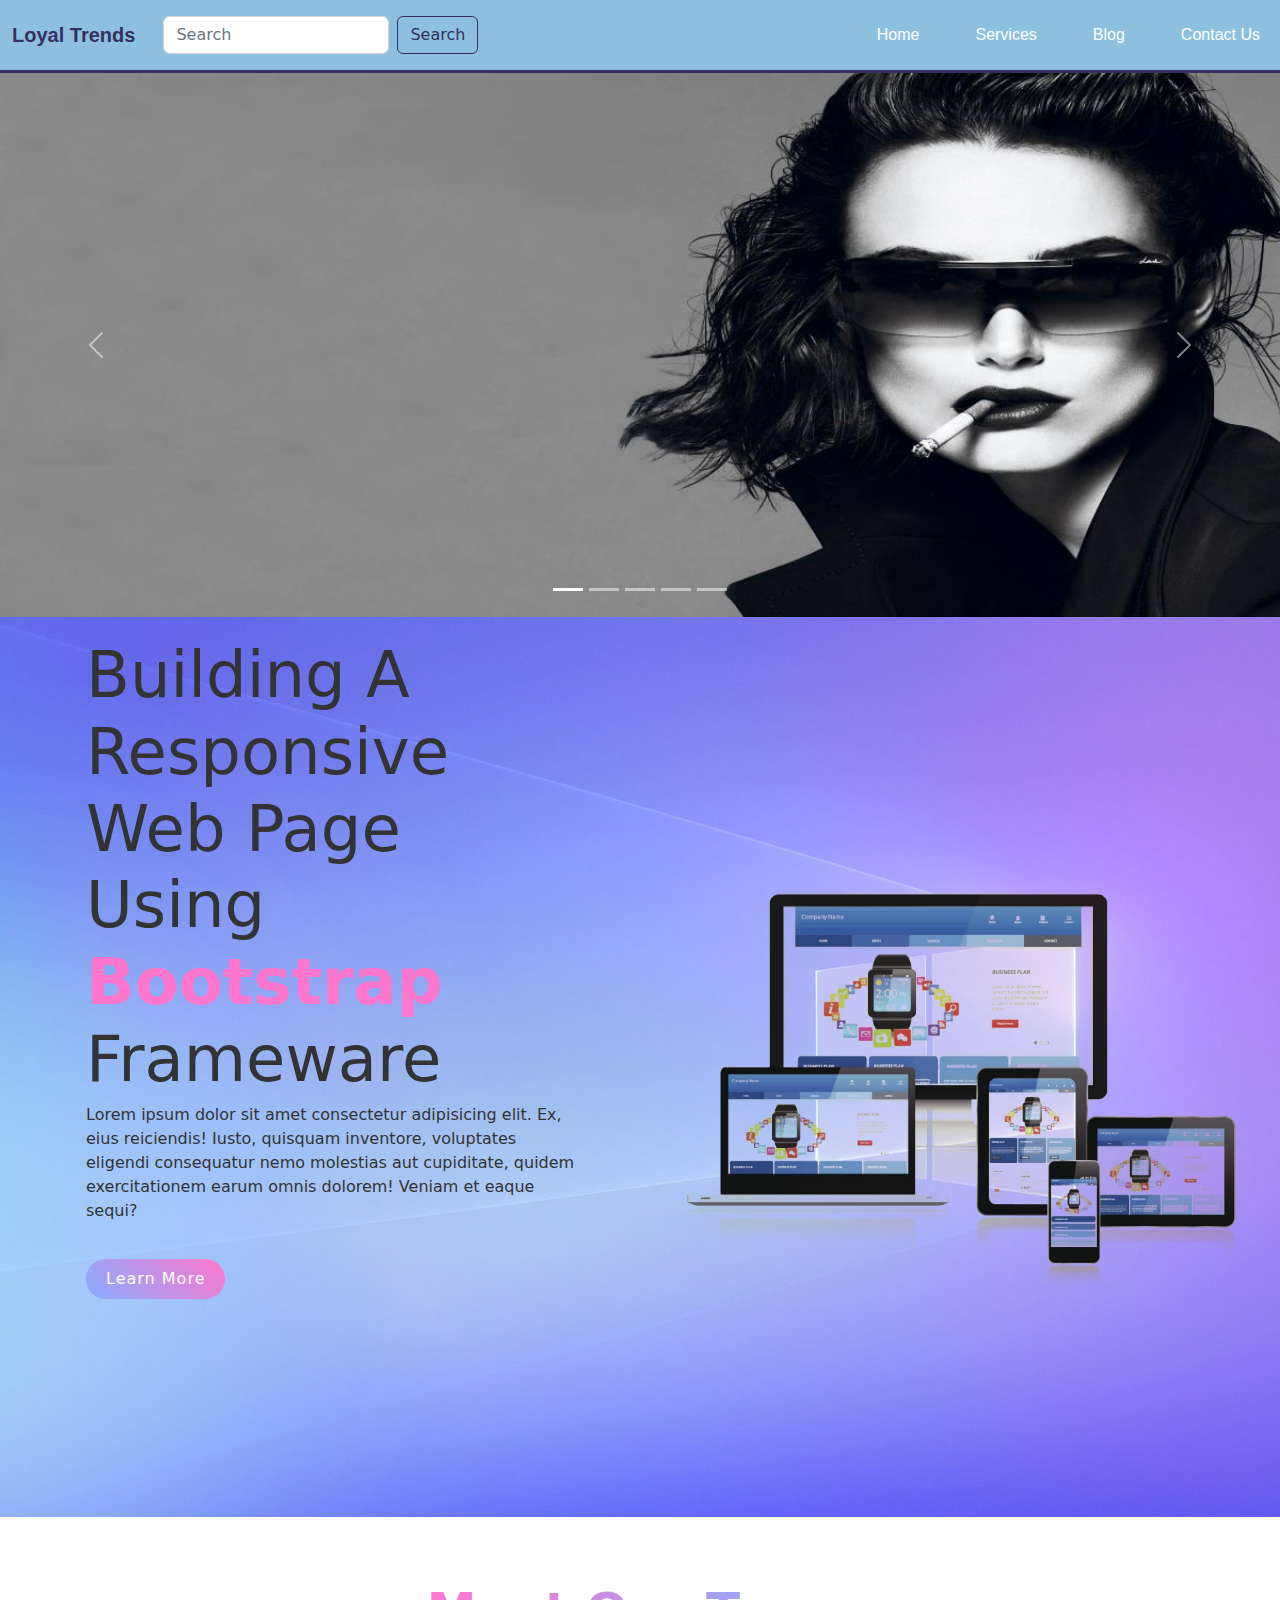
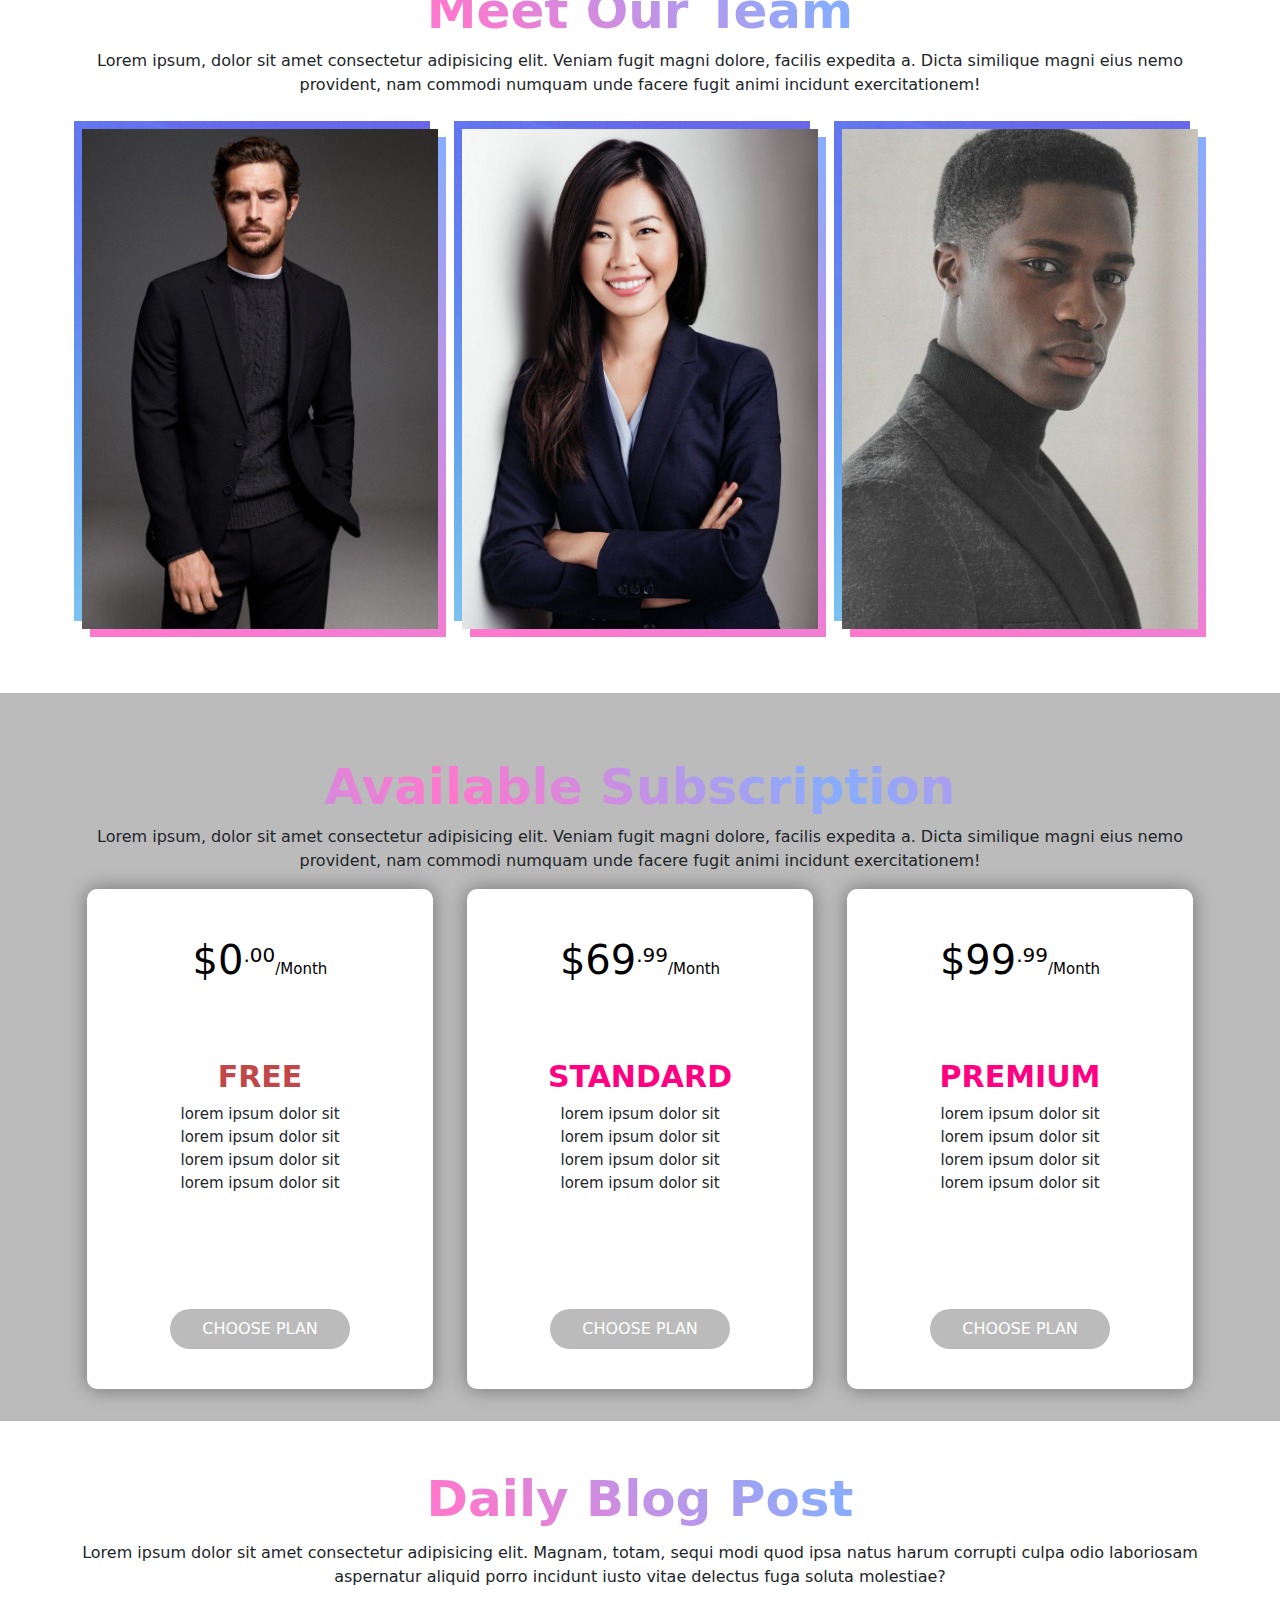
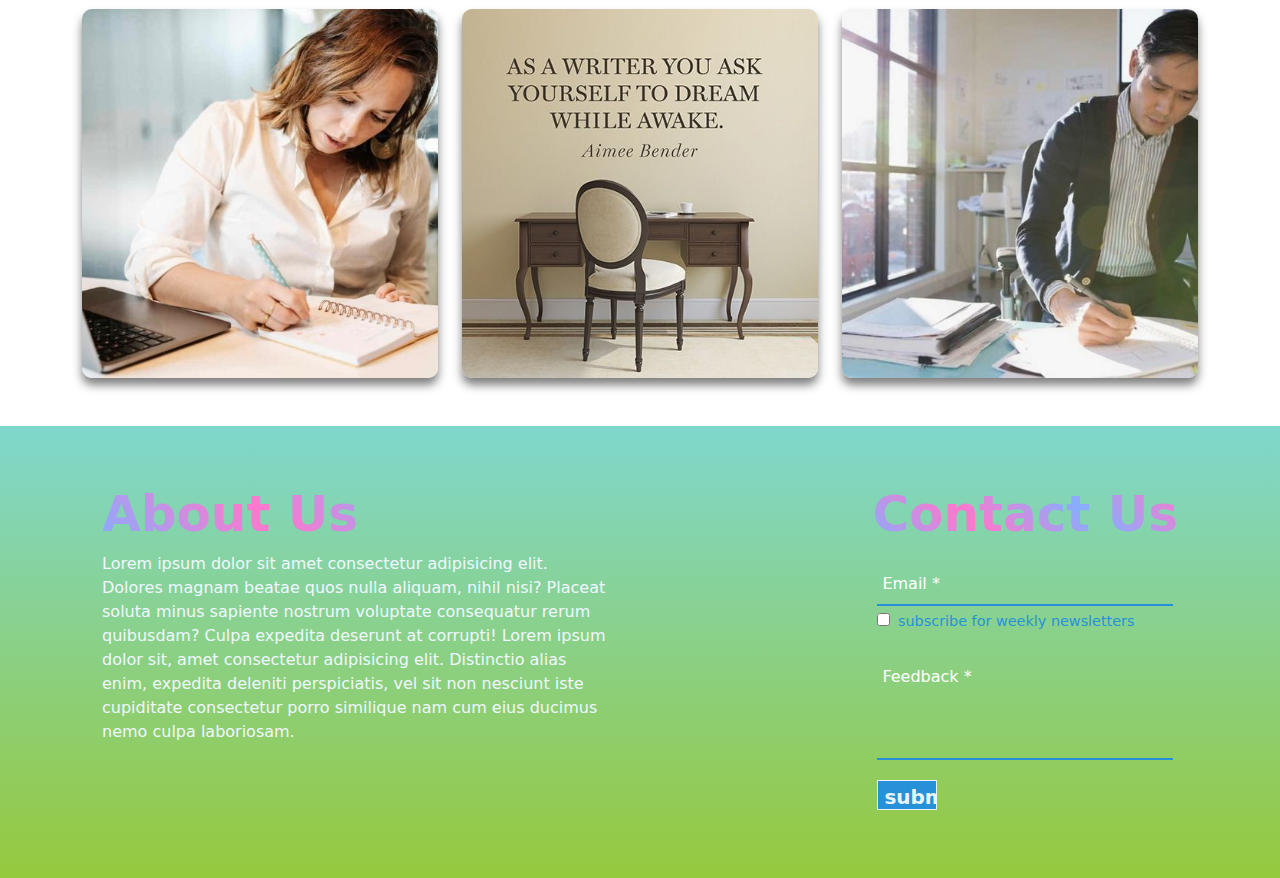
==== commit 24a5308c: "index-modified" ====
--- a/loyal-trends/index.html
+++ b/loyal-trends/index.html
@@ -113,15 +113,10 @@
                     <div class="head">
                         <div class="headtext">
                             <h1>Building A Responsive Web Page Using <span>Bootstrap</span> Frameware</h1>
-                            <p >Lorem ipsum dolor sit amet consectetur adipisicing elit. Ex, eius reiciendis! Iusto, quisquam inventore, voluptates eligendi consequatur nemo molestias aut cupiditate, quidem exercitationem earum omnis dolorem! Veniam et eaque sequi? </p>
+                            <p>Lorem ipsum dolor sit amet consectetur adipisicing elit. Ex, eius reiciendis! Iusto, quisquam inventore, voluptates eligendi consequatur nemo molestias aut cupiditate, quidem exercitationem earum omnis dolorem! Veniam et eaque sequi? </p>
                             <a href="" class="">Learn More</a>
                         </div>
                     </div>
-                </div>
-                <div class="col">
-                  <div class="headimg">
-                    <img src="assets/head.png" alt="..." class="headpix ms-5">
-                  </div>
                 </div>
             </div>
         </div>
--- a/loyal-trends/css/style.css
+++ b/loyal-trends/css/style.css
@@ -44,7 +44,7 @@
 #header {
     width: 100%;
     height: 100vh;
-    background: url(../assets/background.jpg) no-repeat;
+    background: url(../assets/headbg.jpg) no-repeat;
     background-size: cover;
     background-position: center;
 }
@@ -390,7 +390,7 @@
 }
 
 .subs input:hover {
-    background: linear-gradient(to right, var(--clr1), var(--clr2));
+    background: linear-gradient(to right, var(--clr1), var(--clr2), var(--clr1));
     box-shadow: 0px 7px 10px rgba(0, 0, 0, 0.5);
 }
 
@@ -666,10 +666,10 @@
 
 /* general changes */
 
-.container .text{
+.container .text {
     font-size: 50px;
     font-weight: 700;
-    background: -webkit-linear-gradient(45deg, #87adfe, #ff77cd);
+    background: -webkit-linear-gradient(45deg, #87adfe, #ff77cd, #87adfe, #ff77cd);
     -webkit-background-clip: text;
     -webkit-text-fill-color: transparent;
     cursor: pointer;
@@ -677,6 +677,11 @@
 
 
 @media screen and (max-width: 1400px){
+    .second {
+        position: relative;
+        left: auto;
+        width: auto;
+    }
 
 }
 
@@ -684,6 +689,12 @@
     #header{
         background-size: 1200px 100vh;
     } 
+
+    .second {
+        position: relative;
+        left: auto;
+        width: auto;
+    }
 }
 
 @media screen and (max-width: 992px){
@@ -697,12 +708,6 @@
         bottom: auto;
         width: 400px;
     } */
-}
-
-@media screen and (max-width: 768px){
-    #header{
-        background-size: 768px 100vh;
-    }
 
     .second {
         position: relative;
@@ -711,14 +716,10 @@
     }
 }
 
-@media screen and (max-width: 576px){
+@media screen and (max-width: 768px){
     #header{
-        background-size: 576px 100vh;
-    }
-
-    /* .headimg .headpix {
-        overflow: hidden;
-    } */
+        background-size: 768px 100vh;
+    }
 
     .second {
         position: relative;
@@ -732,9 +733,25 @@
         background-size: 576px 100vh;
     }
 
+    /* .headimg .headpix {
+        overflow: hidden;
+    } */
+
     .second {
         position: relative;
         left: auto;
         width: auto;
     }
+}
+
+@media screen and (max-width: 576px){
+    #header{
+        background-size: 576px 100vh;
+    }
+
+    .second {
+        position: relative;
+        left: auto;
+        width: auto;
+    }
 }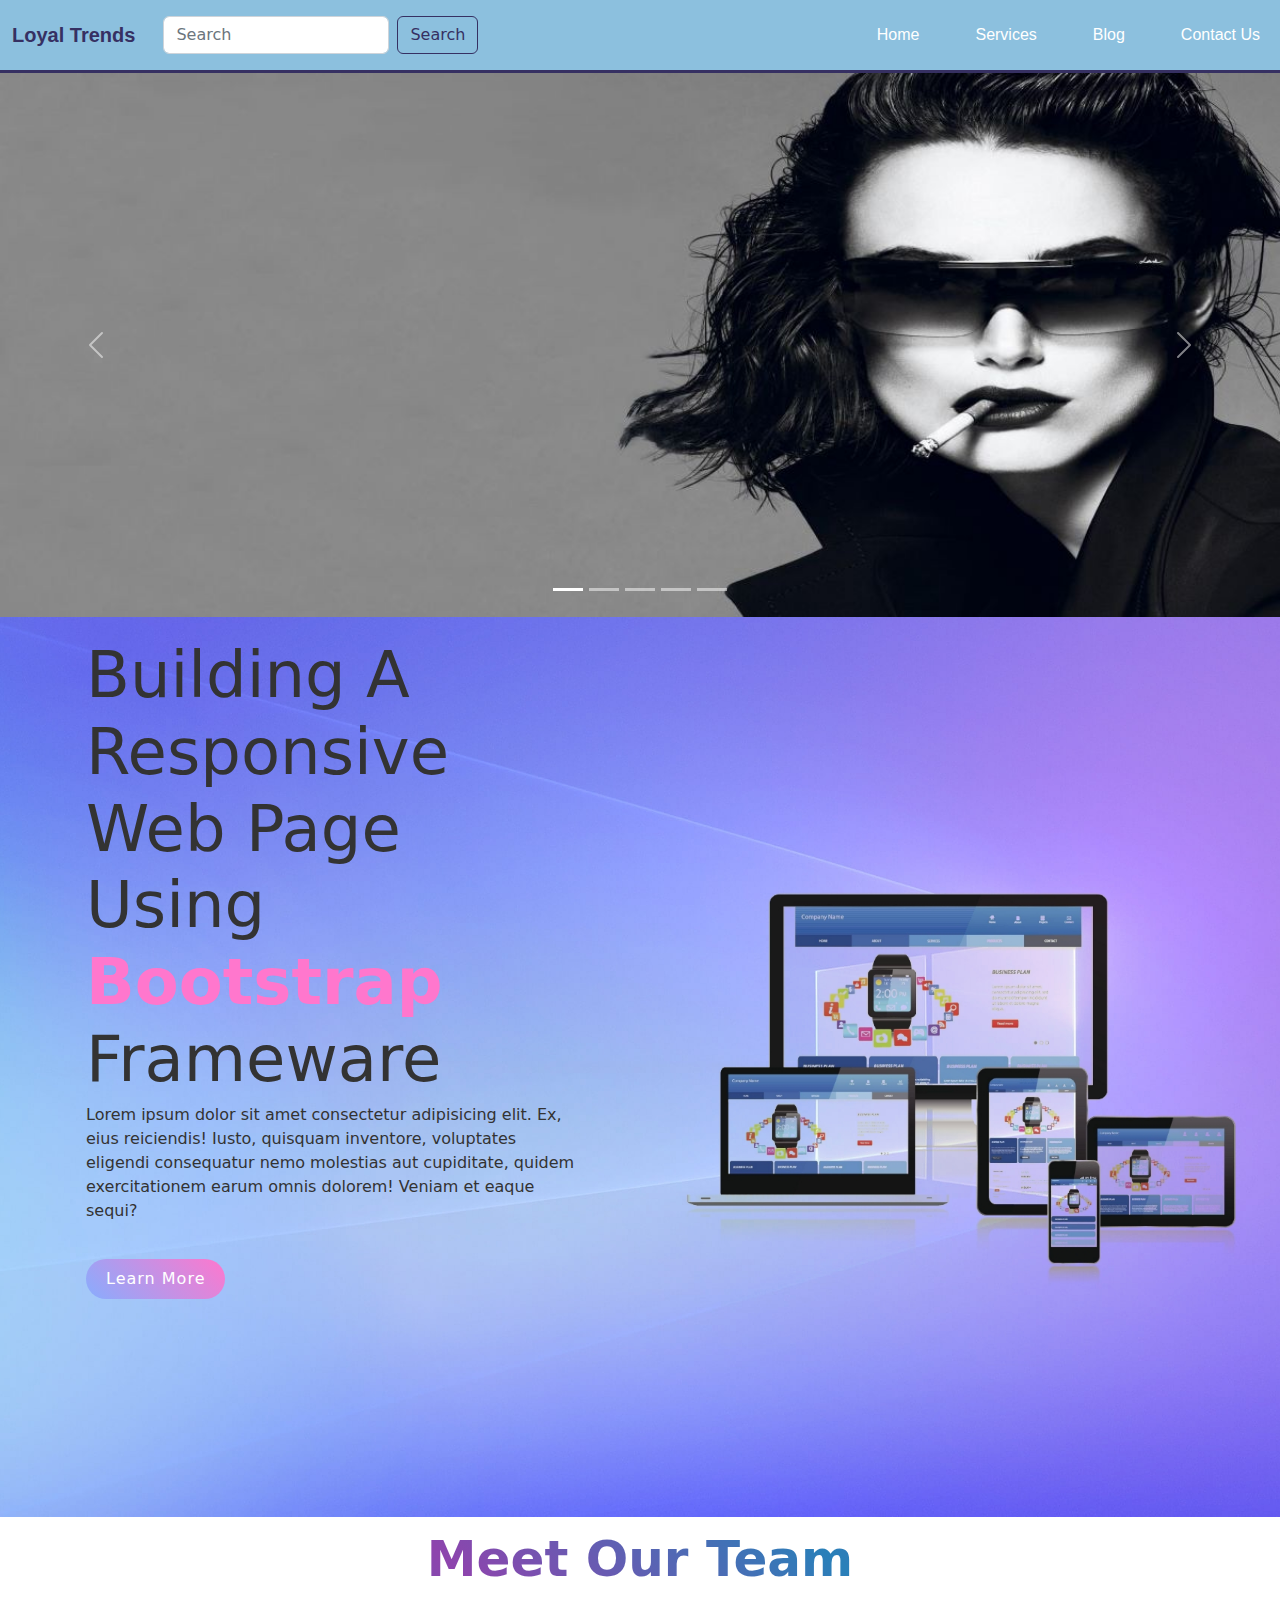
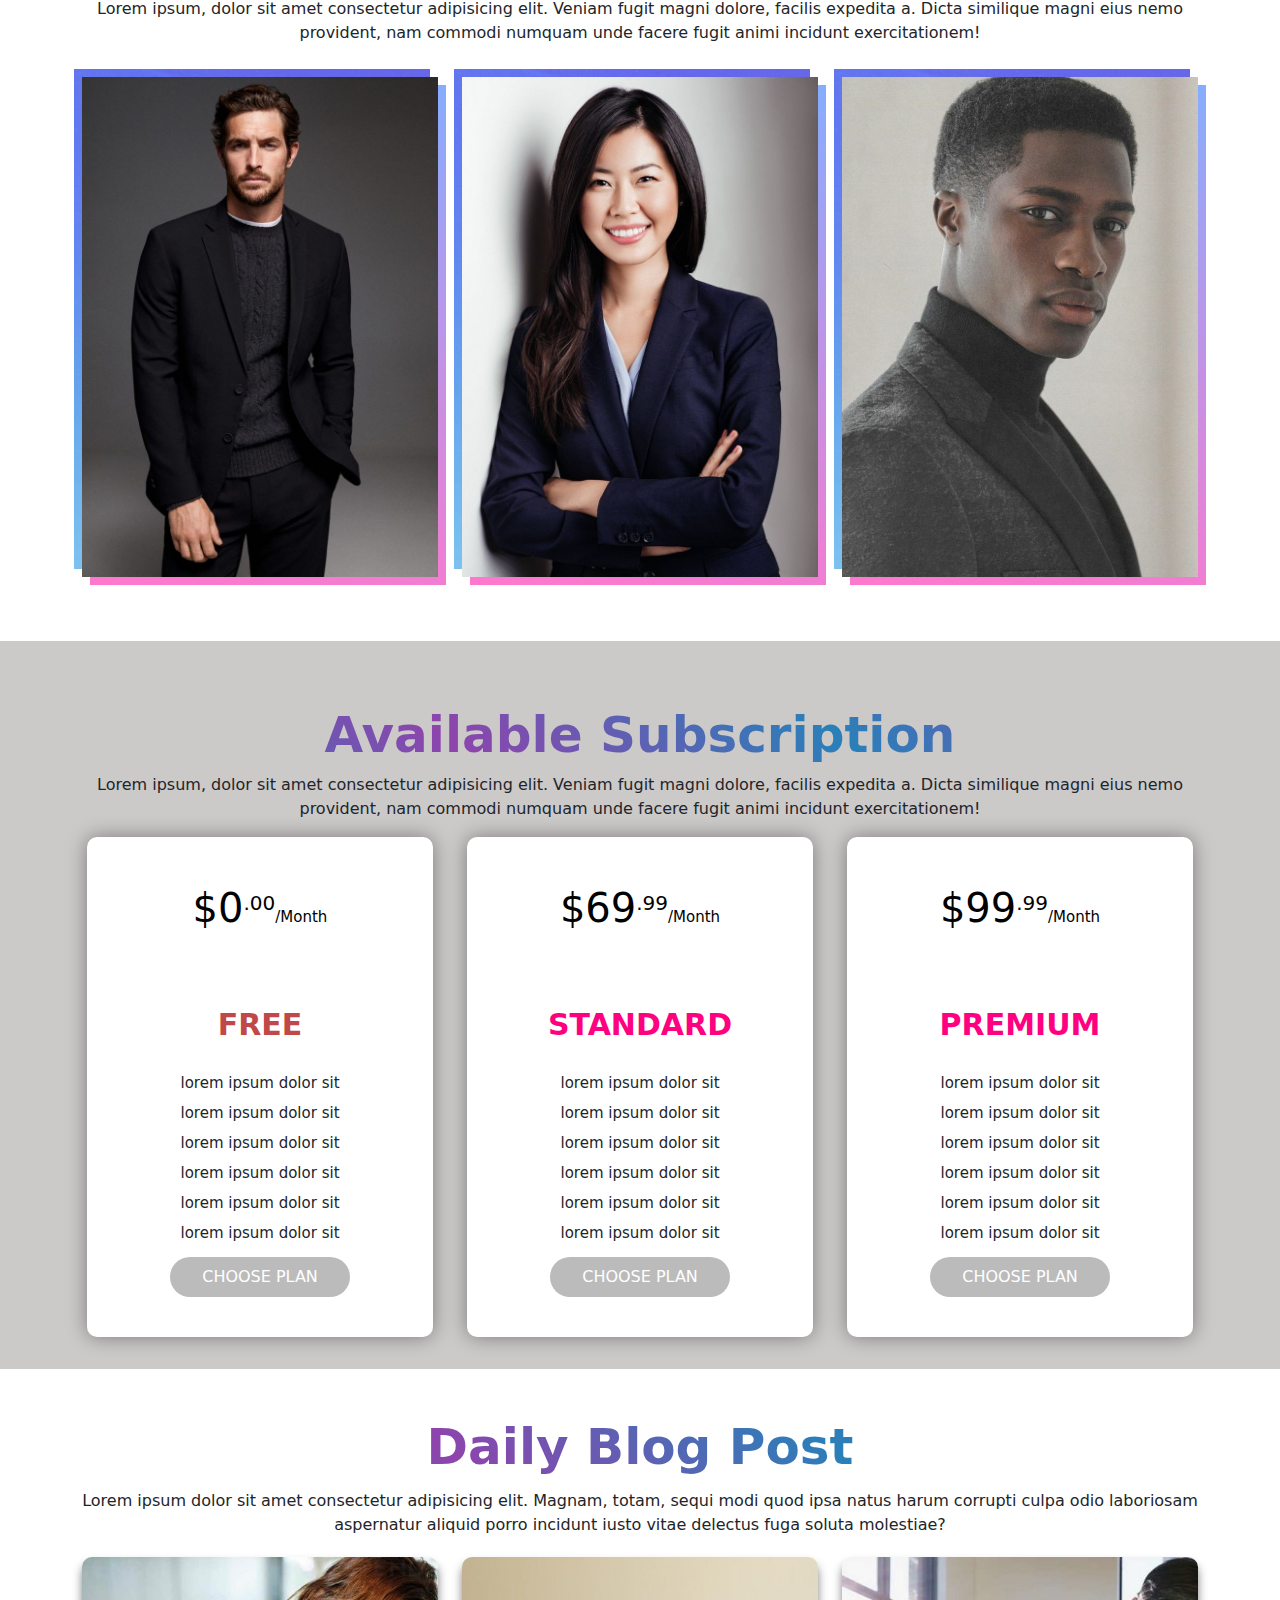
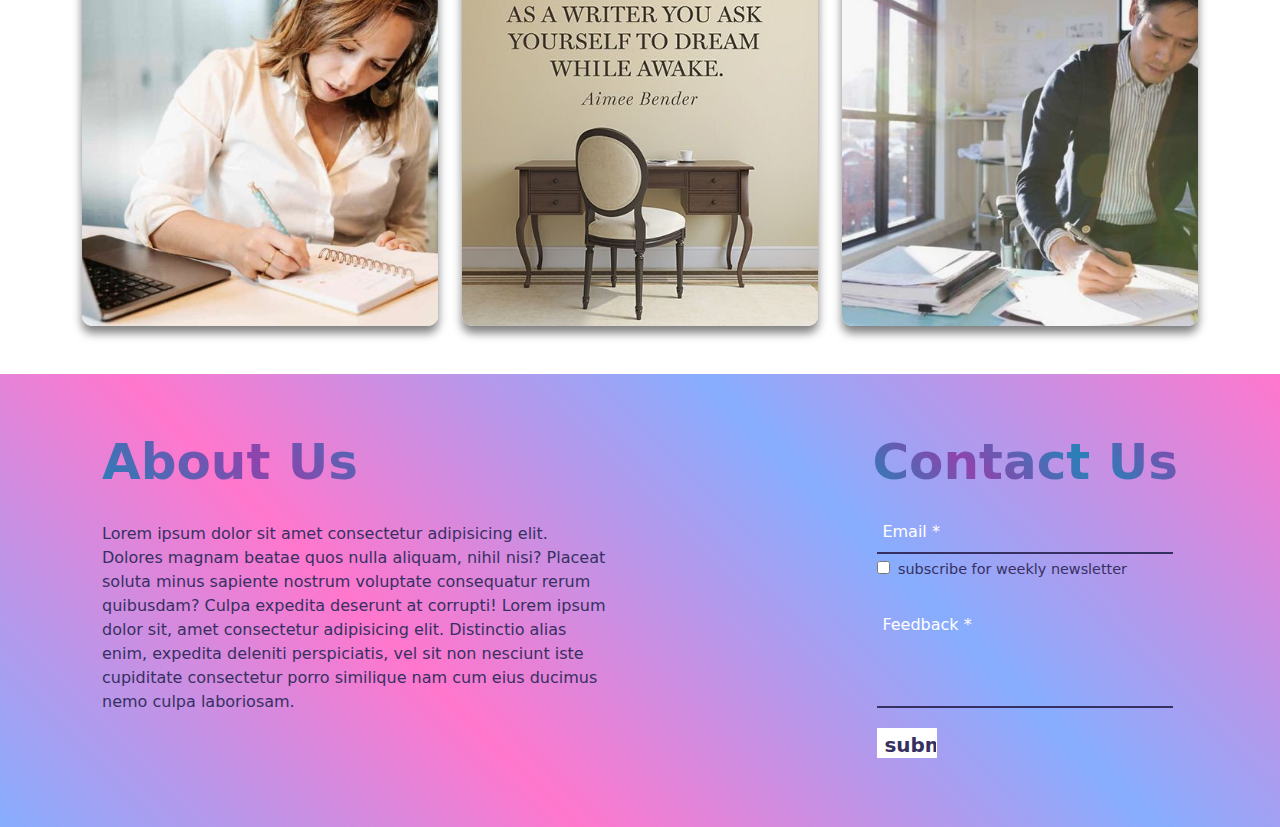
==== commit 24e7aabf: "index-modified" ====
--- a/loyal-trends/index.html
+++ b/loyal-trends/index.html
@@ -126,7 +126,7 @@
 
     <!-- team section -->
     
-      <section id="team" class="mt-5 pt-3 text-center">
+      <section id="team" class="mt-2 pt-1 text-center">
         <div class="container">
           <div class="row">
             <div class="">
@@ -136,11 +136,11 @@
             <div class="col-md-4 py-3">
               <div class="cards">
                 <div class="card-body">
-                  <img src="assets/profile11.jpg" alt="" class="profileimg">
+                  <img src="assets/profile2.jpg" alt="" class="profileimg">
                   <div class="contents">
                     <h3>Tim Apple</h3>
-                    <h5>Web Developer</h5>
-                    <p>User Interface and Frontend Developer</p>
+                    <h5>Co-Founder</h5>
+                    <p>Tech Innovation Of The Year</p>
                     <ul class="icons">
                       <li><a href=""><i class="fa-brands fa-square-facebook"></i></a></li>
                       <li><a href=""><i class="fa-brands fa-square-twitter"></i></a></li>
@@ -154,11 +154,11 @@
             <div class="col-md-4 py-3">
               <div class="cards">
                 <div class="card-body">
-                  <img src="assets/profile6.jpg" alt="" class="profileimg">
+                  <img src="assets/profile1.jpg" alt="" class="profileimg">
                   <div class="contents">
-                    <h3>Tim Apple</h3>
-                    <h5>Web Developer</h5>
-                    <p>User Interface and Frontend Developer</p>
+                    <h3>Ming Na Wen</h3>
+                    <h5>Founder</h5>
+                    <p>Young Entrepreneur Of The Year</p>
                     <ul class="icons">
                       <li><a href=""><i class="fa-brands fa-square-facebook"></i></a></li>
                       <li><a href=""><i class="fa-brands fa-square-twitter"></i></a></li>
@@ -172,11 +172,11 @@
             <div class="col-md-4 py-3">
               <div class="cards">
                 <div class="card-body">
-                  <img src="assets/profile4.jpg" alt="" class="profileimg">
+                  <img src="assets/profile3.jpg" alt="" class="profileimg">
                   <div class="contents">
-                    <h3>Tim Apple</h3>
-                    <h5>Web Developer</h5>
-                    <p>User Interface and Frontend Developer</p>
+                    <h3>Ayomide Duro</h3>
+                    <h5>CEO</h5>
+                    <p>30 under 30 most influencial men</p>
                     <ul class="icons">
                       <li><a href=""><i class="fa-brands fa-square-facebook"></i></a></li>
                       <li><a href=""><i class="fa-brands fa-square-twitter"></i></a></li>
@@ -214,6 +214,8 @@
                     <div class="details">
                         <h2>FREE</h2>
                         <div class="options">
+                            <h4>lorem ipsum dolor sit</h4>
+                            <h4>lorem ipsum dolor sit</h4>
                             <h4>lorem ipsum dolor sit</h4>
                             <h4>lorem ipsum dolor sit</h4>
                             <h4>lorem ipsum dolor sit</h4>
@@ -239,6 +241,8 @@
                               <h4>lorem ipsum dolor sit</h4>
                               <h4>lorem ipsum dolor sit</h4>
                               <h4>lorem ipsum dolor sit</h4>
+                              <h4>lorem ipsum dolor sit</h4>
+                              <h4>lorem ipsum dolor sit</h4>
                         </div>
                     </div>
                     <input type="submit" value="CHOOSE PLAN">
@@ -260,6 +264,8 @@
                       <h4>lorem ipsum dolor sit</h4>
                       <h4>lorem ipsum dolor sit</h4>
                       <h4>lorem ipsum dolor sit</h4>
+                      <h4>lorem ipsum dolor sit</h4>
+                      <h4>lorem ipsum dolor sit</h4>
                     </div>
                   </div>
                       <input type="submit" value="CHOOSE PLAN">
@@ -287,9 +293,9 @@
                 <div class="card-body">
                   <img src="assets/blog1.jpg" alt="">
                   <div class="info">
-                    <h1>Heading</h1>
+                    <h1>Headline</h1>
                     <p>Lorem, ipsum dolor sit amet consectetur adipisicing elit. Sunt obcaecati, accusamus quisquam magnam ipsam, repellendus aperiam quae, sint tenetur minus labore qui asperiores impedit saepe iusto atque! Repellat, sed perspiciatis.</p>
-                    <a href="" class="btn">Open</a>
+                    <a href="" class="btn">Read More</a>
                   </div>
                 </div>
               </div>
@@ -299,9 +305,9 @@
                 <div class="card-body">
                   <img src="assets/blog2.jpg" alt="">
                   <div class="info">
-                    <h1>Heading</h1>
+                    <h1>Headline</h1>
                     <p>Lorem, ipsum dolor sit amet consectetur adipisicing elit. Sunt obcaecati, accusamus quisquam magnam ipsam, repellendus aperiam quae, sint tenetur minus labore qui asperiores impedit saepe iusto atque! Repellat, sed perspiciatis.</p>
-                    <a href="" class="btn">Open</a>
+                    <a href="" class="btn">Read More</a>
                   </div>
                 </div>
               </div>
@@ -311,9 +317,9 @@
                 <div class="card-body">
                   <img src="assets/blog3.jpg" alt="">
                   <div class="info">
-                    <h1>Heading</h1>
+                    <h1>Headline</h1>
                     <p>Lorem, ipsum dolor sit amet consectetur adipisicing elit. Sunt obcaecati, accusamus quisquam magnam ipsam, repellendus aperiam quae, sint tenetur minus labore qui asperiores impedit saepe iusto atque! Repellat, sed perspiciatis.</p>
-                    <a href="" class="btn">Open</a>
+                    <a href="" class="btn">Read More</a>
                   </div>
                 </div>
               </div>
@@ -352,7 +358,7 @@
                     </div>
                     <div class="pass">
                         <label><input type="checkbox">
-                        subscribe for weekly newsletters</label>
+                        subscribe for weekly newsletter</label>
                     </div> <br>
                     <div class="textarea">
                         <textarea cols="30" rows="10"></textarea>
@@ -371,12 +377,5 @@
 
     <!-- scripts -->
     <script type="text/javascript" src="bootstrap.js"></script>
-    <script type="text/javascript" src="vanilla-tilt.js"></script>
-    <script>
-      VanillaTilt.init(document.querySelectorAll(".here"), {
-      max: 25,
-      speed: 100,
-    });
-  </script>
   </body>
 </html>--- a/loyal-trends/css/style.css
+++ b/loyal-trends/css/style.css
@@ -44,7 +44,7 @@
 #header {
     width: 100%;
     height: 100vh;
-    background: url(../assets/headbg.jpg) no-repeat;
+    background: url(../assets/background-head.jpg) no-repeat;
     background-size: cover;
     background-position: center;
 }
@@ -68,7 +68,7 @@
     color: #333;
     font-size: 4em;
     line-height: 1.2em;
-    font-weight: 450;
+    font-weight: 400;
     margin-bottom: 5px;
 }
 
@@ -91,10 +91,11 @@
     font-weight: 500;
     letter-spacing: 1px;
     text-decoration: none;
+    transition: 0.ss ease;
 }
 
 .head .headtext a:hover {
-    box-shadow: linear-gradient(45deg, #87adfe, #ff77cd);
+    box-shadow: linear-gradient(#87adfe, #ff77cd);
 }
 
 .head .headpix {
@@ -110,15 +111,6 @@
     display: flex;
 }
 
-.circle {
-    position: absolute;
-    top: 0;
-    left: 0;
-    width: 100%;
-    height: 84.5%;
-    background: linear-gradient(45deg, #87adfe, #ff77cd);
-    clip-path: circle(600px at right 500px);
-} 
 
 
 /* team section */
@@ -128,13 +120,14 @@
     position: relative;
     display: flex;
     z-index: 1;
-  }
-  
-  .contents {
+}
+  
+.contents {
     position: absolute;
     height: 100%;
     width: 100%;
-    background: rgba(37, 35, 92, 0.5);
+    /* background: rgba(37, 35, 92, 0.5); */
+    background: rgba(48, 45, 133, 0.5);
     color: #fff;
     padding: 25px;
     display: flex;
@@ -146,8 +139,9 @@
     transition: opacity .2s ease-out;
     opacity: 0;
     cursor: pointer;
-  }
-  .cards img {
+}
+
+.cards img {
     width: 100%;
     height: 100%;
     object-fit: cover;
@@ -157,92 +151,94 @@
     overflow: hidden;
 }
   
-  .cards:hover .contents {
+.cards:hover .contents {
     opacity: 1;
-  }
-  
-  .contents h3 {
+}
+  
+.contents h3 {
     text-transform: uppercase;
-  }
-  
-  .contents p {
+}
+  
+.contents p {
     font-size: 14px;
     width: 80%;
-  }
-  
-  .icons {
+}
+  
+.icons {
     list-style: none;
     display: flex;
     column-gap: 20px;
-  }
-  
-  .icons a {
-    color: #fff;
-  }
-  
-  .icons i {
+    align-items: center;
+    justify-content: center;
+}
+  
+.icons a {
+    color: #fff;
+ }
+  
+.icons i {
     transform: all .2s ease-in-out;
     padding: 5px;
-  }
-  
-  .icons i:hover {
+}
+  
+.icons i:hover {
     background: #fff;
     transform: scale(1.3);
-  }
-  
-  .fa-square-facebook:hover {
+}
+  
+.fa-square-facebook:hover {
     color: #3b5998;
-  }
-  
-  .fa-square-twitter:hover {
+}
+  
+.fa-square-twitter:hover {
     color: #00acee;
-  }
-  
-  .fa-blogger:hover {
-    color: #ddae15;
-  }
-  
-  .fa-linkedin:hover {
+}
+  
+.fa-blogger:hover {
+    color: #c59909;
+}
+  
+.fa-linkedin:hover {
     color: #00acee;
-  }
-  
-  .cards:before {
+}
+  
+.cards:before {
     background: url(../assets/background.jpg), no-repeat;
     bottom: .5rem;
     right: .5rem;
-  }
-  
-  .cards:after {
-    background: linear-gradient(190deg, #87adfe, #ff77cd);;
+}
+  
+.cards:after {
+    background: linear-gradient(190deg, #87adfe, #ff77cd);
     /* background: #25235c; */
     top: .5rem;
     left: .5rem;
-  }
-  
-  .cards:before, .cards:after {
+}
+  
+.cards:before, .cards:after {
     content: '';
     position: absolute;
     width: 100%;
     height: 100%;
     z-index: -1;
     transition: 0.3s ease;
-  }
-  
-  .cards:hover:before {
+}
+  
+.cards:hover:before {
     bottom: 1rem;
     right: 1rem;
-  }
-  
-  .cards:hover:after {
+}
+  
+.cards:hover:after {
     top: 1rem;
     left: 1rem;
-  }
+}
 
 
 /* subscribtion section */
 
 #price {
-    background: #bbb;
+    background: #ccc9c9;
 }
 
 .subs {
@@ -353,7 +349,7 @@
     font-weight: 600;
     font-size: 30px;
     margin-top: 20px;
-    margin-bottom: 10px;
+    margin-bottom: 20px;
     cursor: pointer;
 }
 
@@ -371,7 +367,9 @@
 .subs .details .options h4 {
     font-size: 15px;
     font-weight: 500;
-    margin-bottom: 5px;
+    margin: 10px 0 5px 0;
+    line-height: 20px;
+
 }
 
 .subs input {
@@ -406,6 +404,7 @@
     align-items: flex-end;
     box-shadow: 0px 7px 10px rgba(0, 0, 0, 0.5);
     transition: 0.5 ease-in-out;
+    cursor: pointer;
 } 
 
 .post:hover {
@@ -485,14 +484,20 @@
 /* footer section */
 
 #footer{
-    background: linear-gradient(to bottom, rgba(0,176,155,0.5), rgba(150,201,61,1));
+    /* background: linear-gradient(to bottom, #2980b9, #8e44ad); */
+    background: linear-gradient(45deg, #87adfe, #ff77cd, #87adfe, #ff77cd);
 }
 
 .first h3 {
     font-size: 1.rem;
     text-transform: capitalize;
-    padding-bottom: 30px;
-    cursor: pointer;
+    padding-bottom: 35px;
+    margin: 20px 0;
+    cursor: pointer;
+}
+
+.first p {
+    margin-top: 30px;
 }
 
 .socials {
@@ -513,7 +518,8 @@
 
 #form .container ,.content{
     padding: 10px 20px;
-    color: aliceblue;
+    /* color: aliceblue; */
+    color: #363062;
     cursor: pointer;
 }
 
@@ -537,13 +543,15 @@
 
 form .txt_field {
     position: relative;
-    border-bottom: 2px solid #2691d9;
+    /* border-bottom: 2px solid #2691d9; */
+    border-bottom: 2px solid #363062;
     margin: 20px 0;
 }
 
 form .textarea {
     position: relative;
-    border-bottom: 2px solid #2691d9;
+    /* border-bottom: 2px solid #2691d9; */
+    border-bottom: 2px solid #363062;
     margin: 20px 0;
 }
 
@@ -601,7 +609,8 @@
     left: 0;
     width: 100%;
     height: 2px;
-    background: #2691d9;
+    /* background: #2691d9; */
+    background: #363062;
 }
 
 .txt_field input:focus ~ label,
@@ -628,7 +637,8 @@
 
 .pass {
     font-size: .9em;
-    color: #2691d9;
+    /* color: #2691d9; */
+    color:  #363062;
     font-weight: 500;
     margin: -15px 0 15px;
     display: flex;
@@ -636,12 +646,14 @@
 }
 
 .pass label input {
-    accent-color: #2691d9;
+    /* accent-color: #2691d9; */
+    accent-color: #363062;
     margin-right: 3px;
 }
 
 .pass label textarea {
-    accent-color: #2691d9;
+    /* accent-color: #2691d9; */
+    accent-color: #363062;
     margin-right: 3px;
 }
 
@@ -649,17 +661,22 @@
     width: 20%;
     height: 30px;
     margin-bottom: 10px;
-    border: 1px solid;
-    background: #2691d9;
+    border: 1px solid #fff;
+    /* background: #2691d9; */
+    /* background: linear-gradient(45deg, #87adfe, #ff77cd, #87adfe, #ff77cd); */
+    background: #fff;
     font-size: 20px;
-    color: #e9f4fb;
+    /* color: #e9f4fb; */
+    color: #363062;
     font-weight: 700;
     cursor: pointer;
     outline: none;
 }
 
 .second input[type="submit"]:hover {
-    border-color: #2691d9;
+    /* border-color: #2691d9; */
+    border-color: #363062;
+    /* background: #ff77cd; */
     transition: .5s;
 }
 
@@ -669,7 +686,8 @@
 .container .text {
     font-size: 50px;
     font-weight: 700;
-    background: -webkit-linear-gradient(45deg, #87adfe, #ff77cd, #87adfe, #ff77cd);
+    /* background: -webkit-linear-gradient(45deg, #87adfe, #ff77cd, #87adfe, #ff77cd); */
+    background: -webkit-linear-gradient(45deg, #2980b9, #8e44ad, #2980b9, #8e44ad);
     -webkit-background-clip: text;
     -webkit-text-fill-color: transparent;
     cursor: pointer;
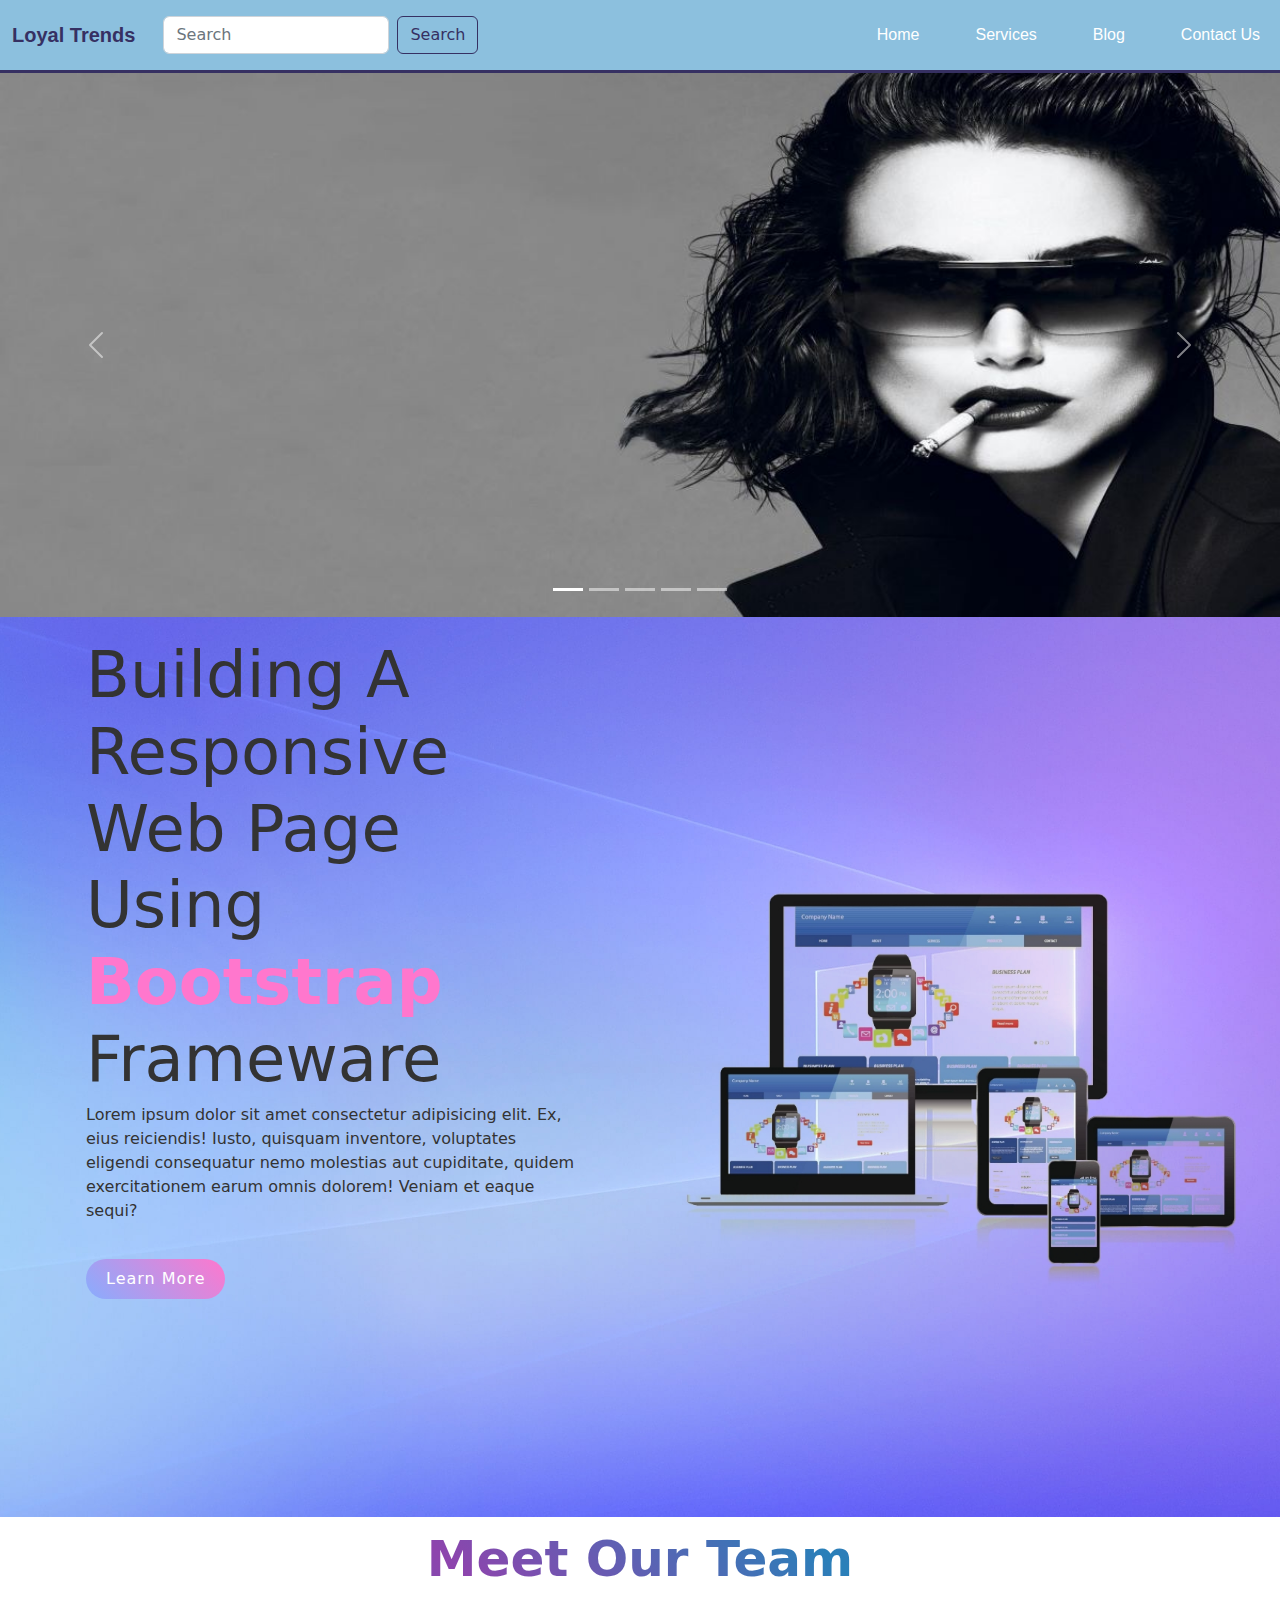
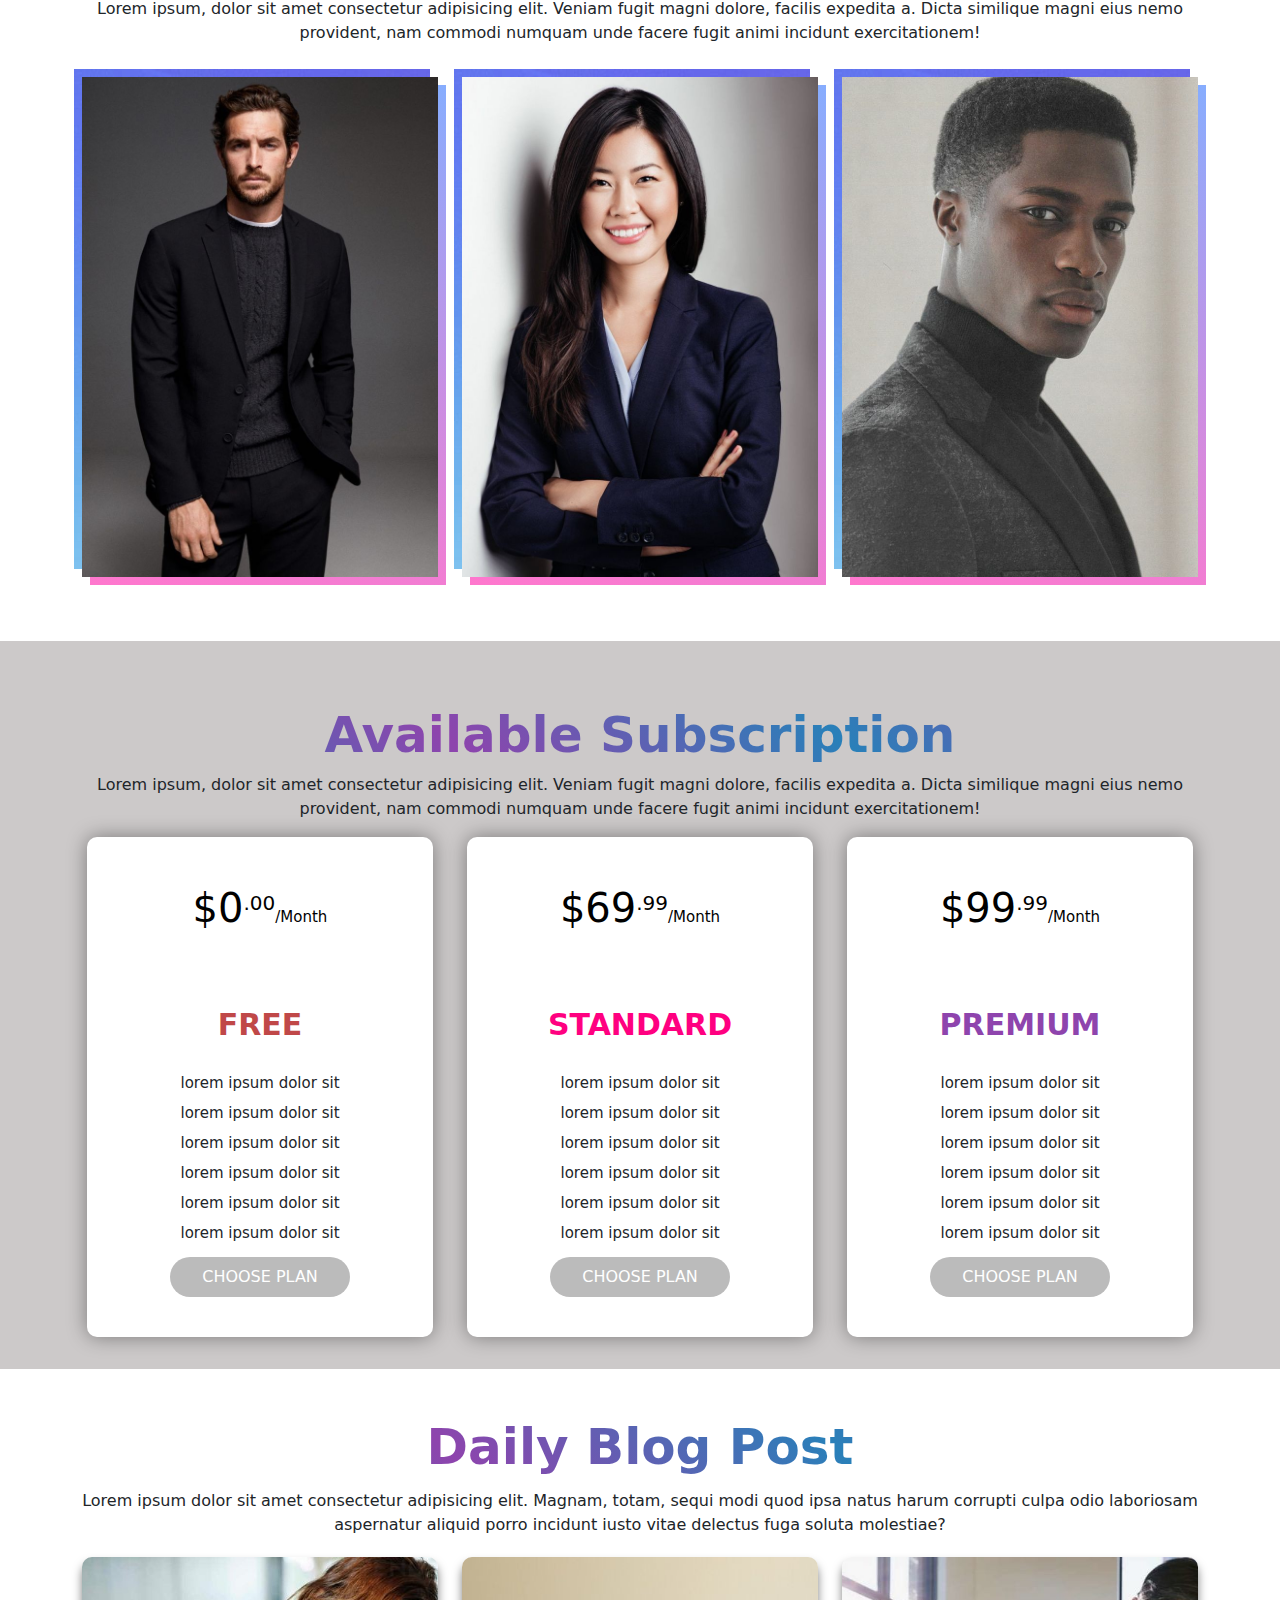
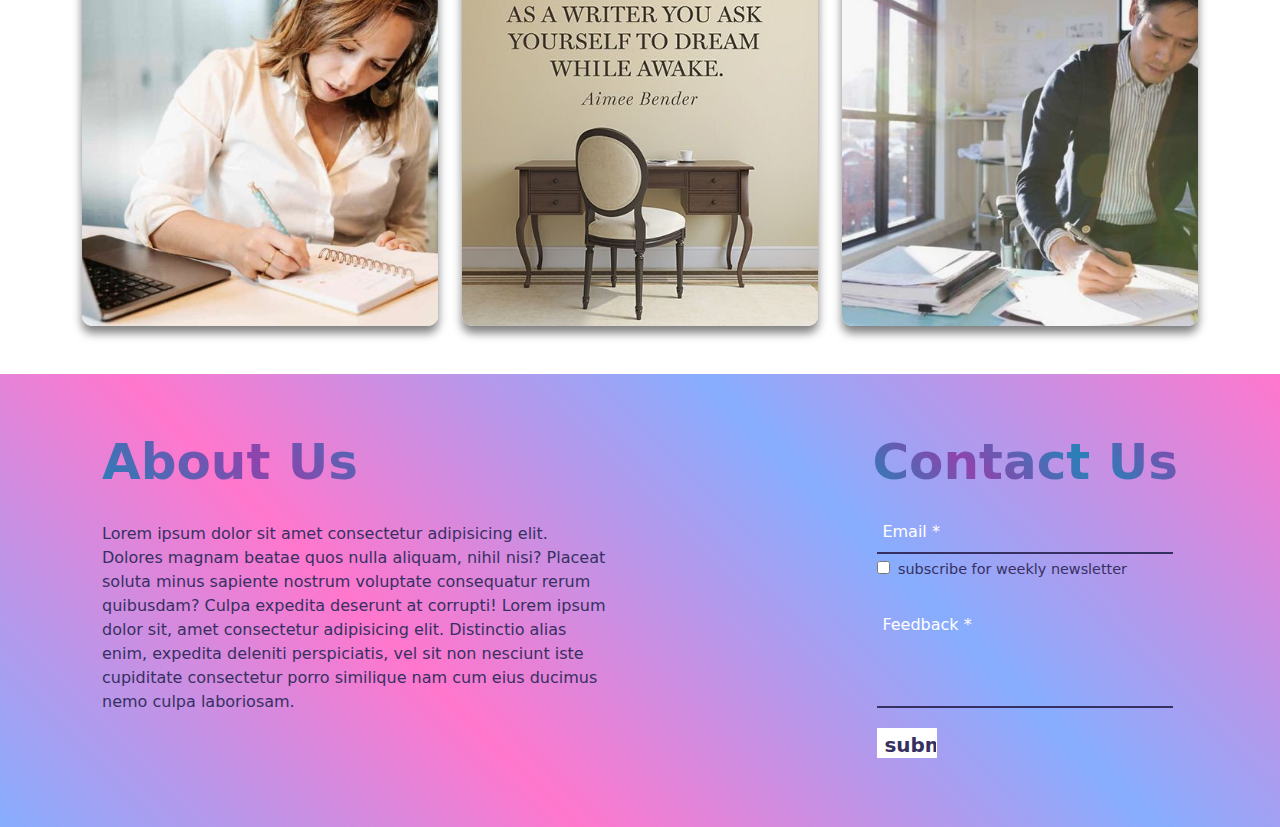
==== commit 3c04278c: "index-modified" ====
--- a/loyal-trends/index.html
+++ b/loyal-trends/index.html
@@ -176,7 +176,7 @@
                   <div class="contents">
                     <h3>Ayomide Duro</h3>
                     <h5>CEO</h5>
-                    <p>30 under 30 most influencial men</p>
+                    <p>30 Under 30 Most Influencial Men</p>
                     <ul class="icons">
                       <li><a href=""><i class="fa-brands fa-square-facebook"></i></a></li>
                       <li><a href=""><i class="fa-brands fa-square-twitter"></i></a></li>
@@ -191,7 +191,6 @@
         </div>
       </section>
     
-
     <!-- team section -->
 
     <!-- subscription section -->
@@ -250,7 +249,7 @@
               </div>
             </div>
             <div class="col-md-4 text-center">
-              <div class="subs mb-3" style="--clr1: #87adfe; --clr2: #ff77cd; --text: #ff0080;">
+              <div class="subs mb-3" style="--clr1: #87adfe; --clr2: #8e44ad; --text: #8e44ad;">
                 <div class="card-body">
                   <div class="price">
                     <h1>$99</h1>
@@ -277,7 +276,7 @@
         </div>
       </section>
 
-    <!-- card section -->
+    <!-- subscribtion section -->
 
     <!-- blog section -->
 
--- a/loyal-trends/css/style.css
+++ b/loyal-trends/css/style.css
@@ -164,7 +164,7 @@
     width: 80%;
 }
   
-.icons {
+.contents .icons {
     list-style: none;
     display: flex;
     column-gap: 20px;
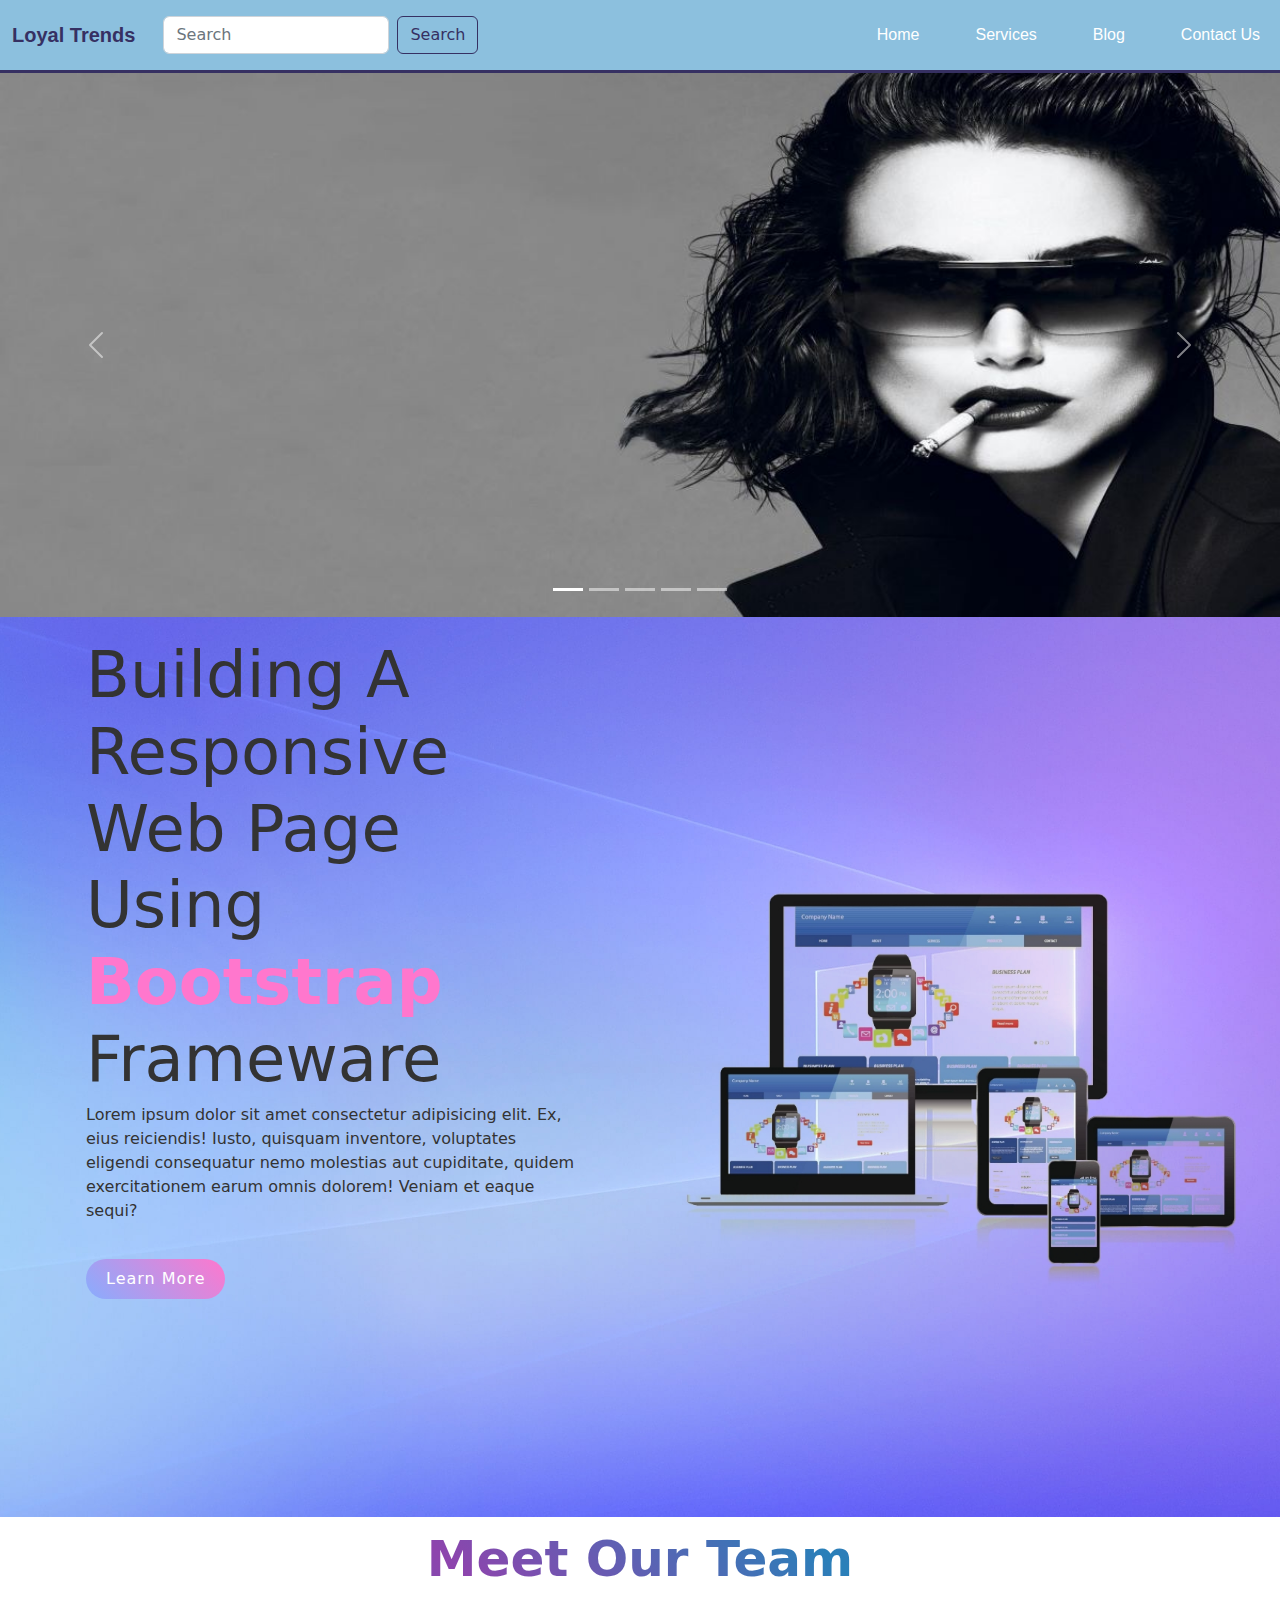
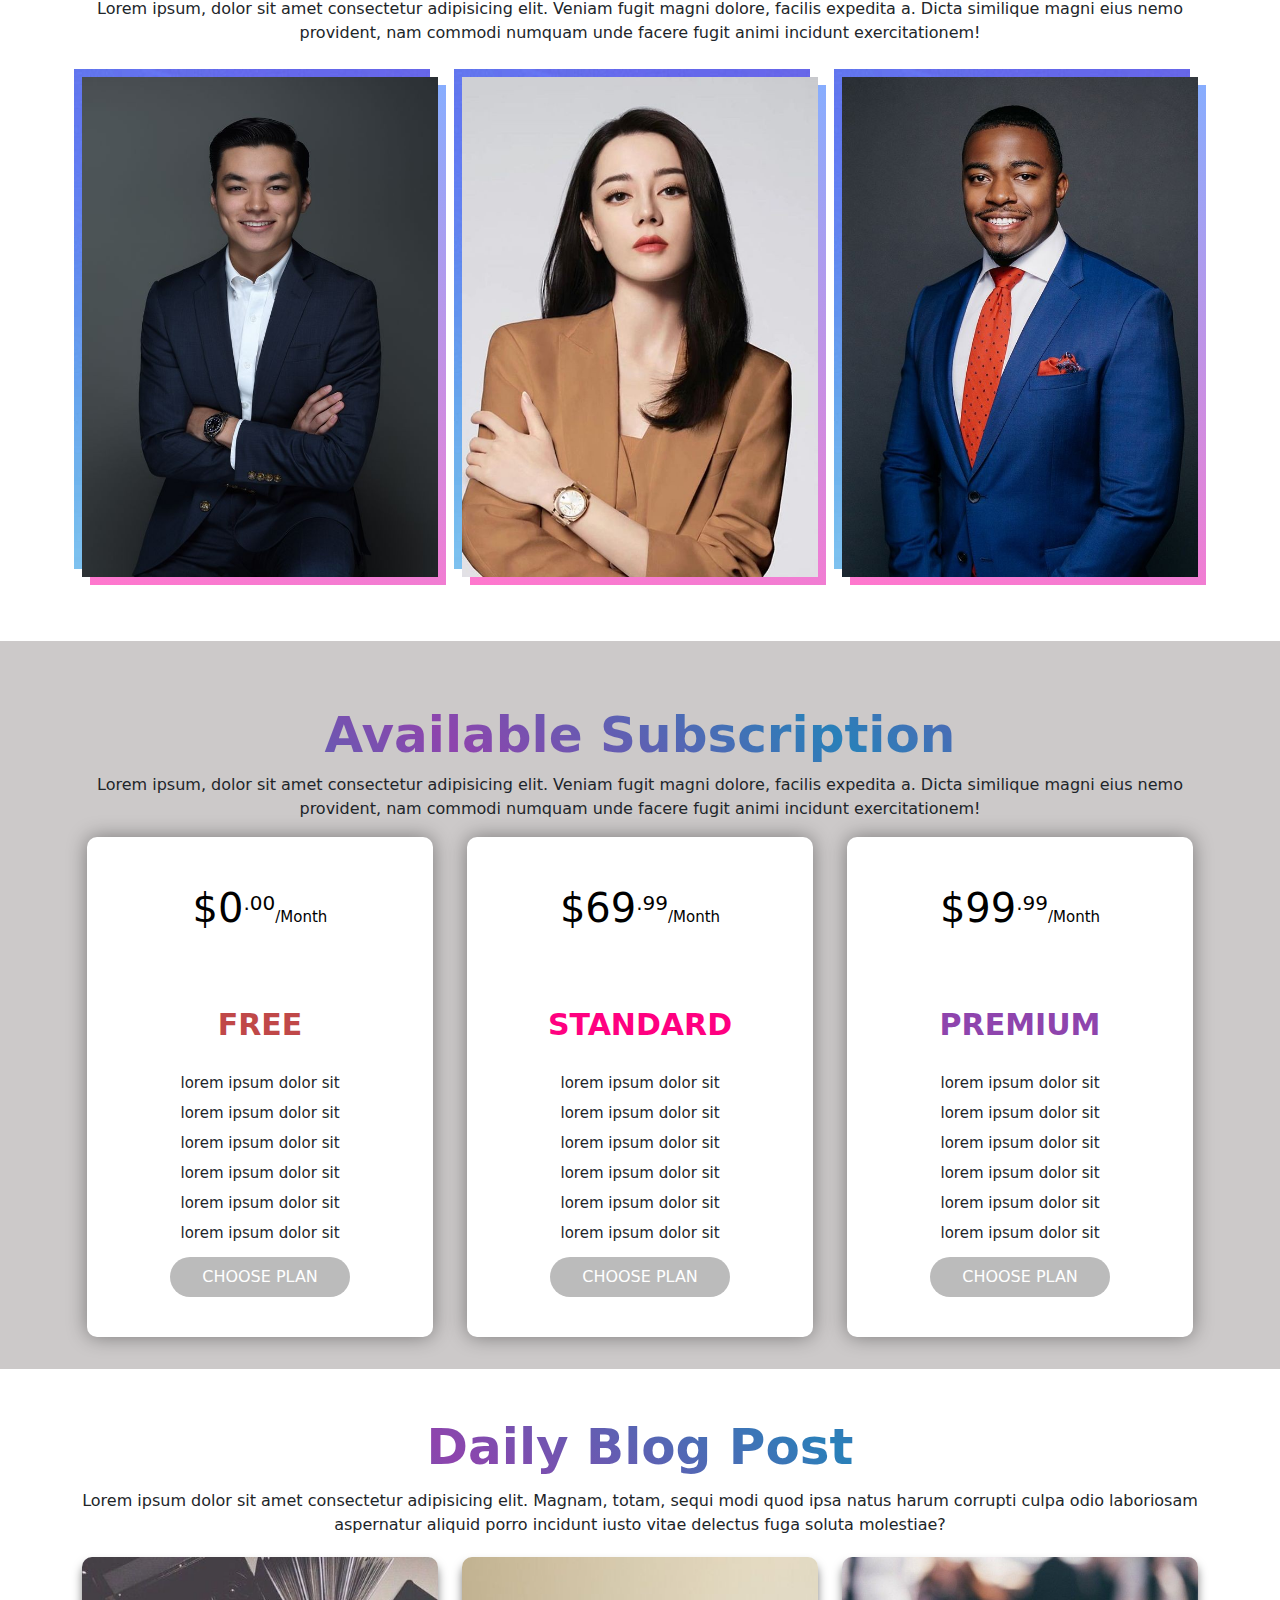
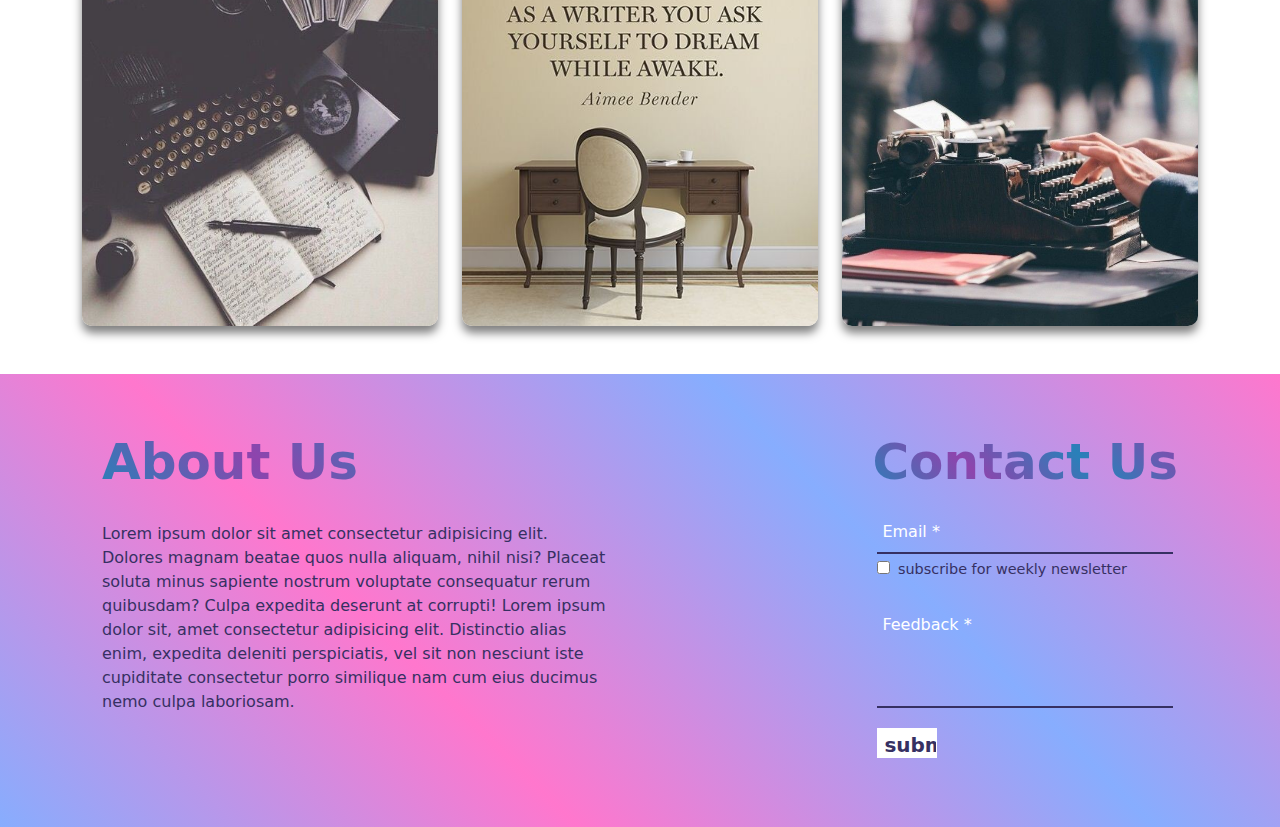
==== commit 84723b21: "index-modified" ====
--- a/loyal-trends/index.html
+++ b/loyal-trends/index.html
@@ -4,6 +4,10 @@
     <meta charset="UTF-8">
     <meta http-equiv="X-UA-Compatible" content="IE=edge">
     <meta name="viewport" content="width=device-width, initial-scale=1.0">
+    <meta name="description" content="a modern responsive landing page buildt on bootstrap frameware">
+    <meta name="keyword" content="modern landing page bootstrap responsive">
+    <meta name="author" content="wande adeyeye">
+    <meta name="copyright" content="all right reserved">
     <title>Loyal Trends</title>
     <!-- bootstrap -->
     <link rel="stylesheet" href="css/bootstrap.css">
@@ -375,6 +379,6 @@
     <!-- footer section -->
 
     <!-- scripts -->
-    <script type="text/javascript" src="bootstrap.js"></script>
+    <script src="bootstrap.js"></script>
   </body>
 </html>--- a/loyal-trends/css/style.css
+++ b/loyal-trends/css/style.css
@@ -1,3 +1,9 @@
+/*
+    Author: Wande Adeyeye
+    Theme: responsive landing page
+    version: 1.0.0
+*/
+
 /* navbar section */
 
 .navbar {
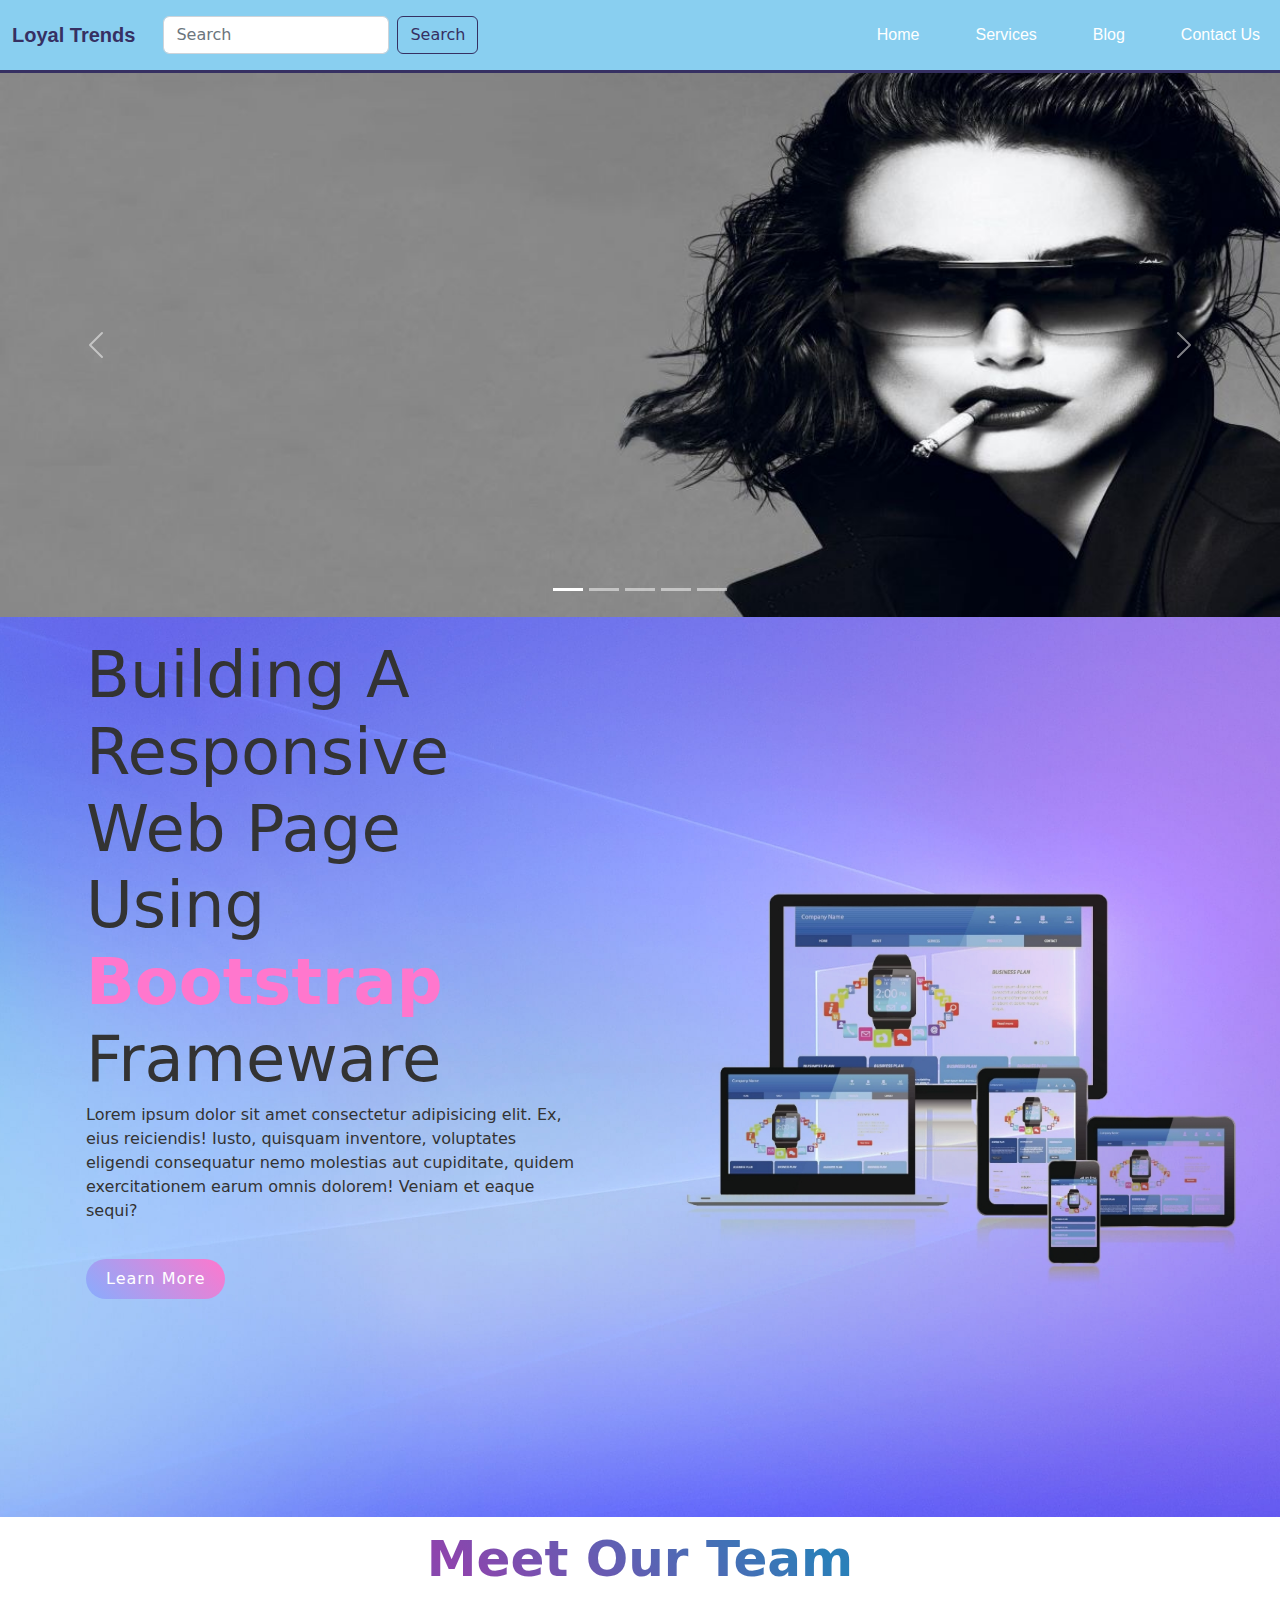
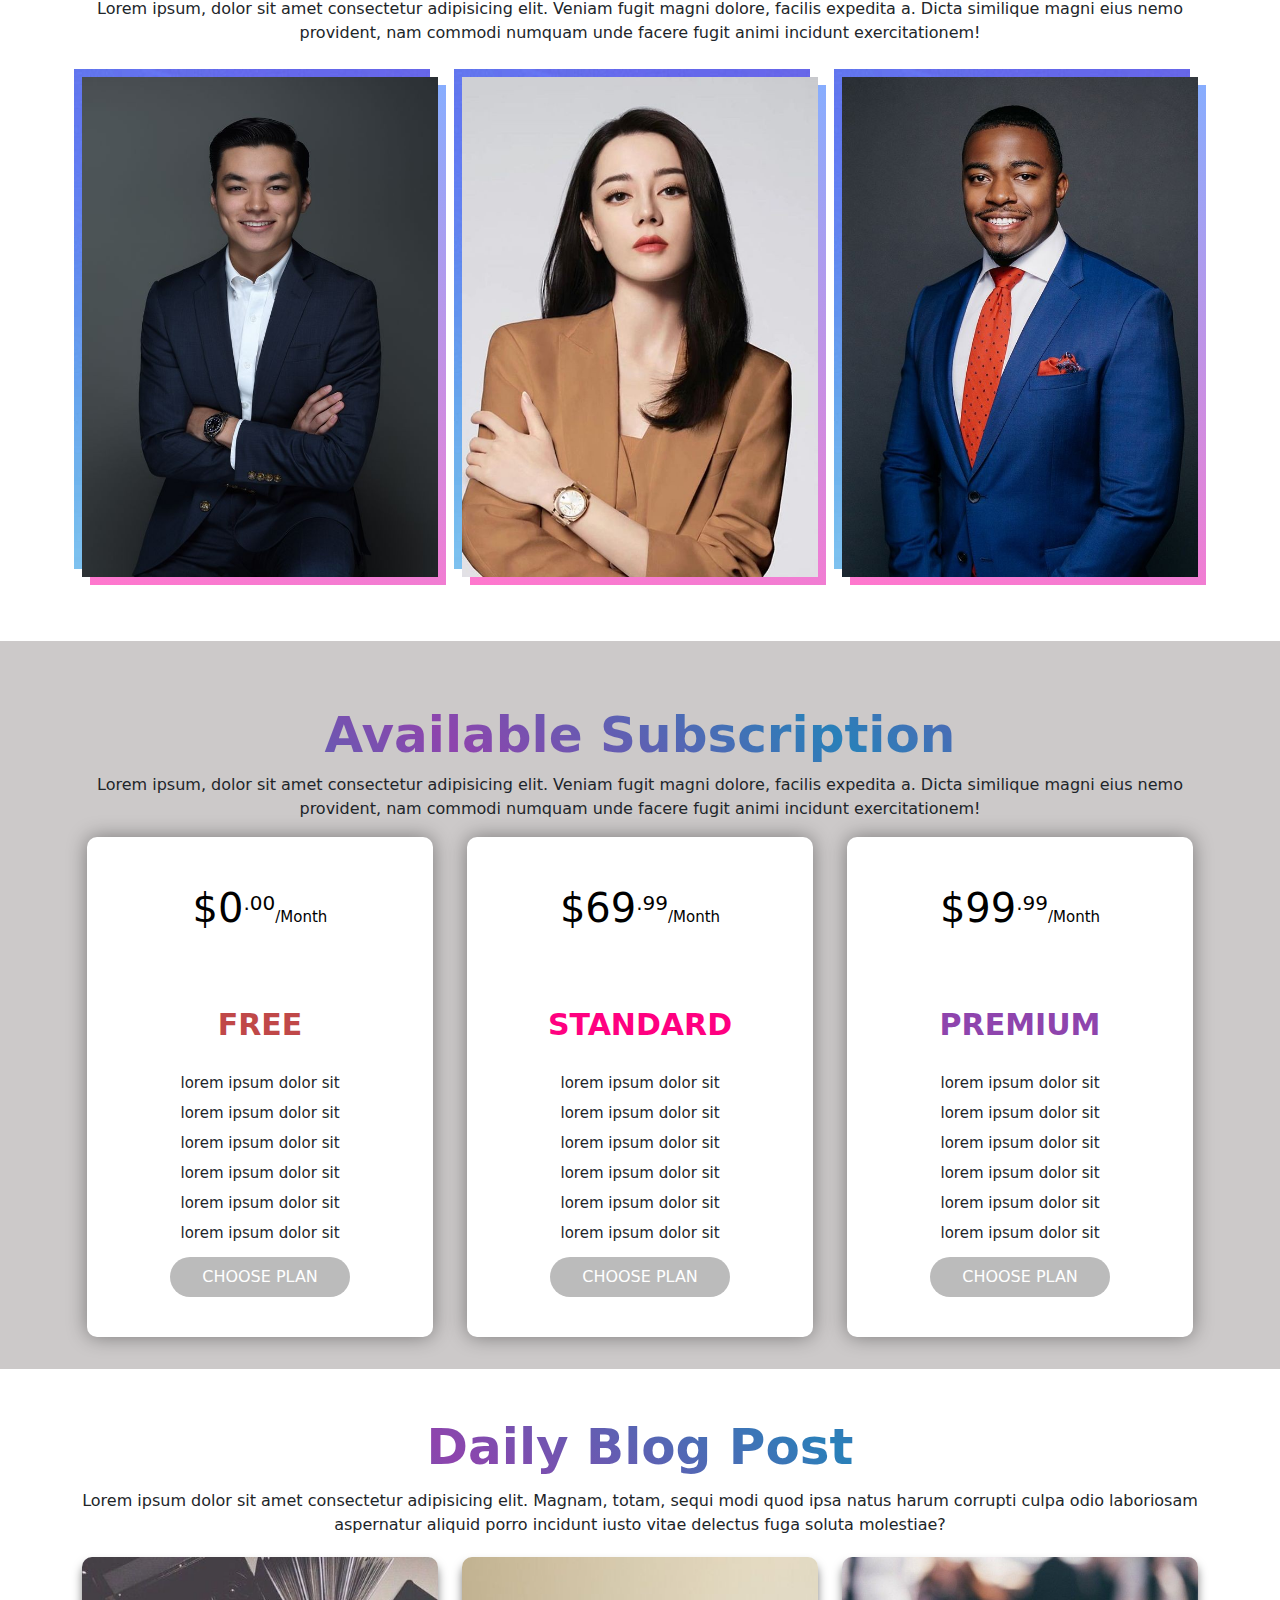
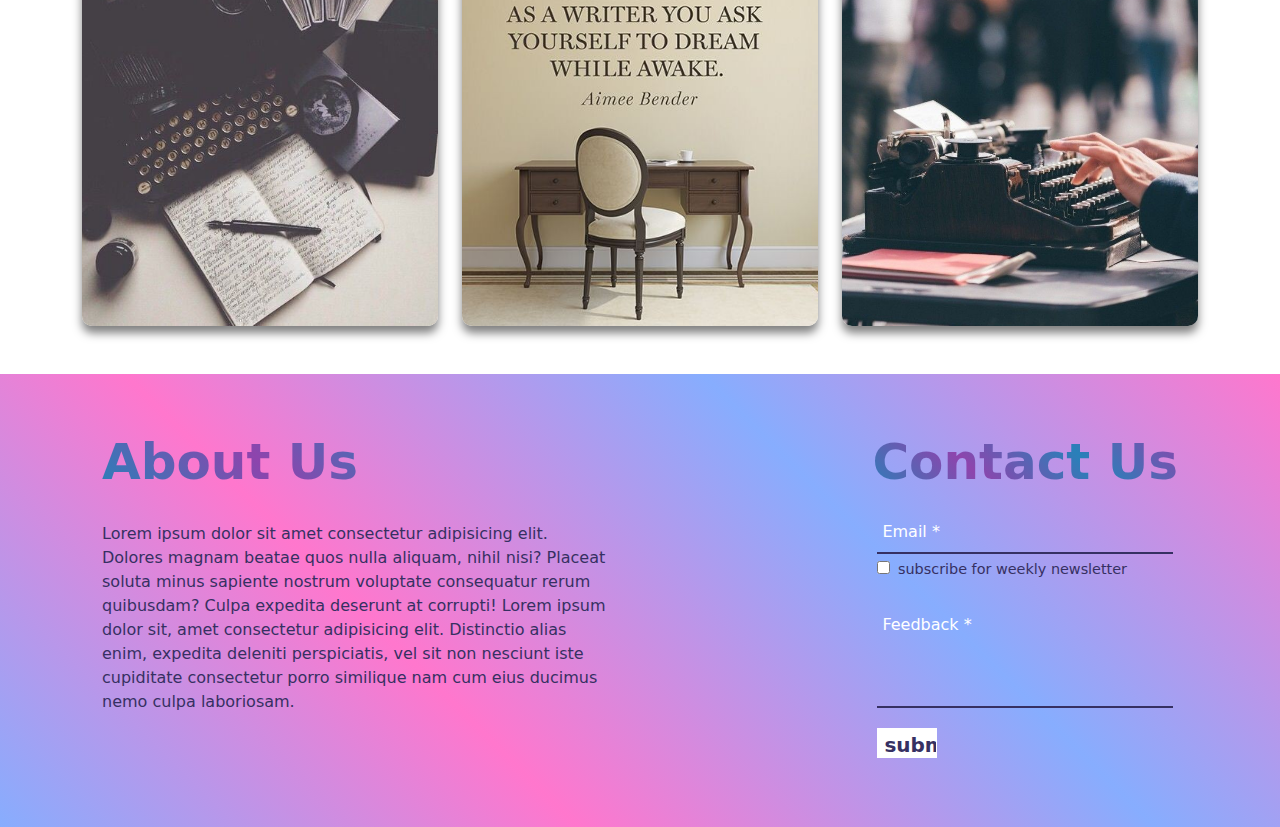
==== commit 76869c1d: "index-modified" ====
--- a/loyal-trends/index.html
+++ b/loyal-trends/index.html
@@ -25,7 +25,7 @@
     <!-- navbar section -->
   
       <section id="navbar">
-        <nav class="navbar navbar-expand-lg bg-body-tertiary" style="background-color: #8CC0DE;">
+        <nav class="navbar navbar-expand-lg bg-body-tertiary" style="background-color: #89cff0;">
           <div class="container-fluid">
             <a class="navbar-brand" href="#">Loyal Trends</a>
             <button class="navbar-toggler" type="button" data-bs-toggle="collapse" data-bs-target="#navbarSupportedContent" aria-controls="navbarSupportedContent" aria-expanded="false" aria-label="Toggle navigation">
--- a/loyal-trends/css/style.css
+++ b/loyal-trends/css/style.css
@@ -689,6 +689,10 @@
 
 /* general changes */
 
+html {
+    scroll-behavior: smooth;
+}
+
 .container .text {
     font-size: 50px;
     font-weight: 700;
@@ -757,10 +761,6 @@
         background-size: 576px 100vh;
     }
 
-    /* .headimg .headpix {
-        overflow: hidden;
-    } */
-
     .second {
         position: relative;
         left: auto;
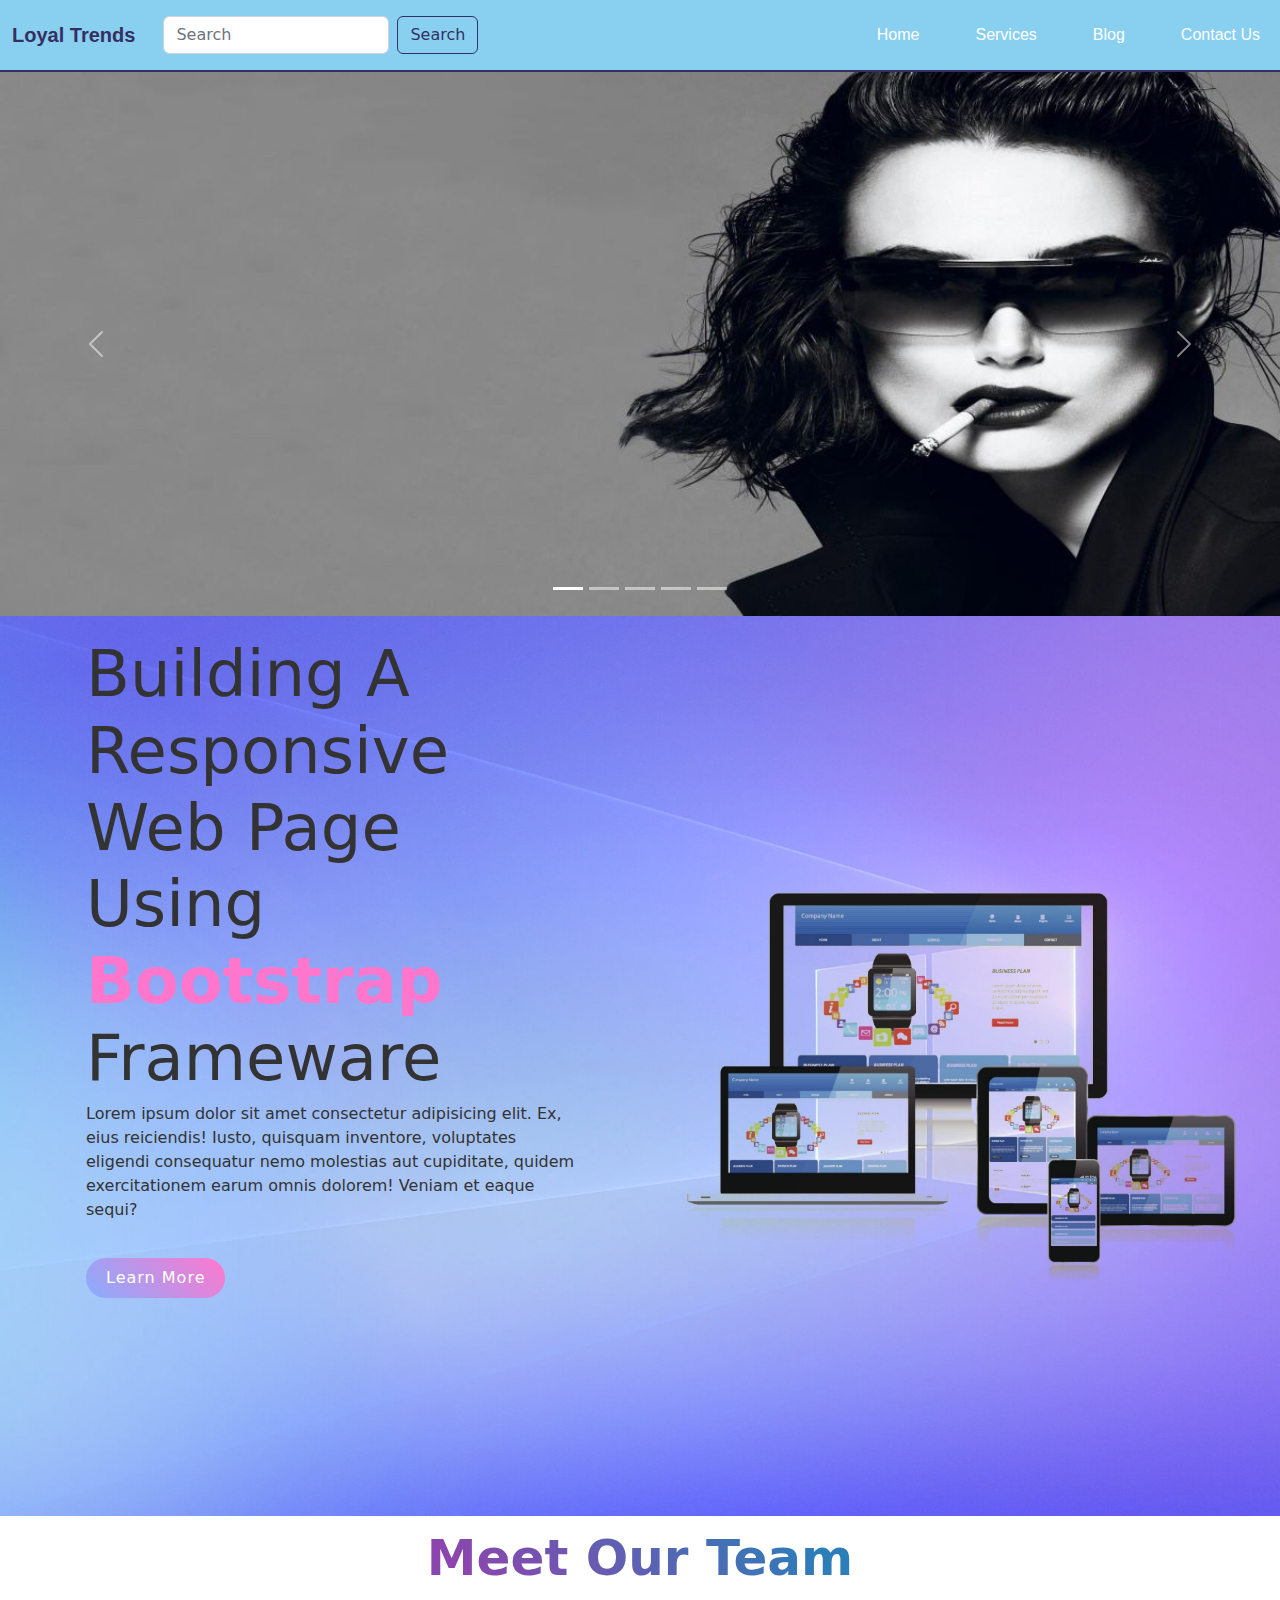
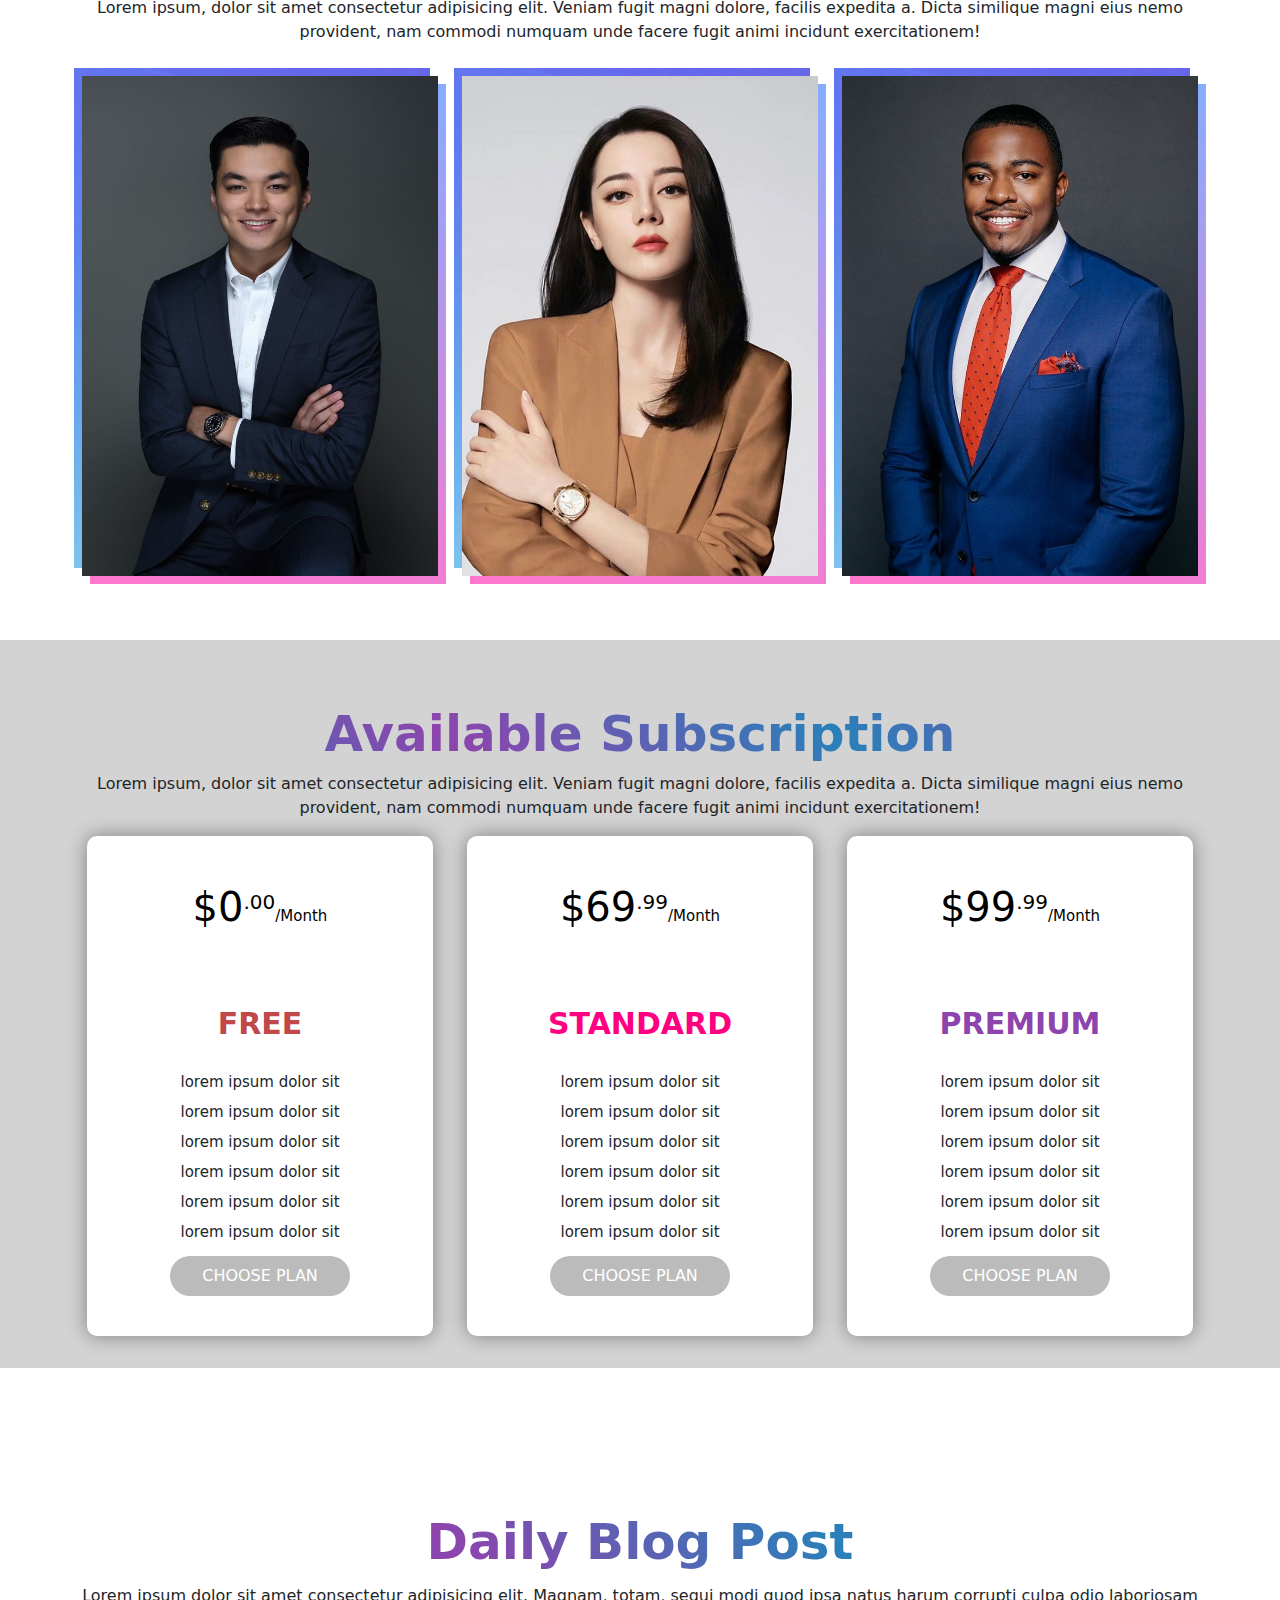
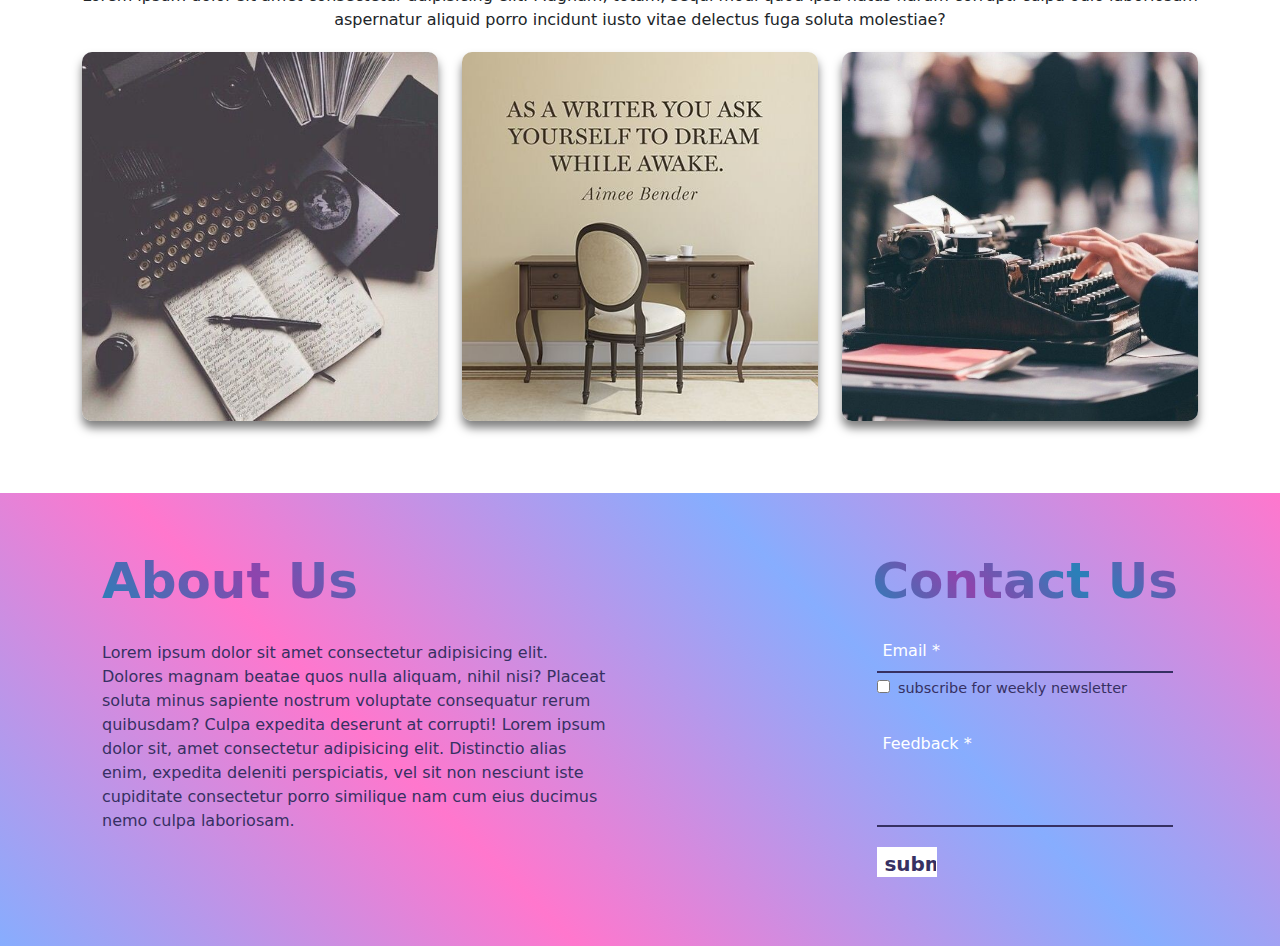
==== commit 1188c7a8: "index-modified" ====
--- a/loyal-trends/index.html
+++ b/loyal-trends/index.html
@@ -284,7 +284,7 @@
 
     <!-- blog section -->
 
-      <section id="blog" class="text-center">
+      <section id="blog" class="mt-5 pt-5 text-center">
         <div class="container py-5">
           <div class="row">
             <div class="">
@@ -292,7 +292,7 @@
               <p class="py-1">Lorem ipsum dolor sit amet consectetur adipisicing elit. Magnam, totam, sequi modi quod ipsa natus harum corrupti culpa odio laboriosam aspernatur aliquid porro incidunt iusto vitae delectus fuga soluta molestiae?</p>
             </div>
             <div class="col-md-4">
-              <div class="post">
+              <div class="post mb-4">
                 <div class="card-body">
                   <img src="assets/blog1.jpg" alt="">
                   <div class="info">
@@ -304,7 +304,7 @@
               </div>
             </div>
             <div class="col-md-4">
-              <div class="post">
+              <div class="post mb-4">
                 <div class="card-body">
                   <img src="assets/blog2.jpg" alt="">
                   <div class="info">
@@ -316,7 +316,7 @@
               </div>
             </div>
             <div class="col-md-4">
-              <div class="post">
+              <div class="post mb-4">
                 <div class="card-body">
                   <img src="assets/blog3.jpg" alt="">
                   <div class="info">
--- a/loyal-trends/css/style.css
+++ b/loyal-trends/css/style.css
@@ -7,7 +7,7 @@
 /* navbar section */
 
 .navbar {
-    border-bottom: 3px solid #363062;
+    border-bottom: 2px solid #363062;
 }
 
 .navbar .navbar-brand {
@@ -132,7 +132,6 @@
     position: absolute;
     height: 100%;
     width: 100%;
-    /* background: rgba(37, 35, 92, 0.5); */
     background: rgba(48, 45, 133, 0.5);
     color: #fff;
     padding: 25px;
@@ -216,7 +215,6 @@
   
 .cards:after {
     background: linear-gradient(190deg, #87adfe, #ff77cd);
-    /* background: #25235c; */
     top: .5rem;
     left: .5rem;
 }
@@ -244,7 +242,7 @@
 /* subscribtion section */
 
 #price {
-    background: #ccc9c9;
+    background: #d3d3d3;
 }
 
 .subs {
@@ -426,7 +424,8 @@
     display: block;
     width: 100%;
     height: 100%;
-    background: linear-gradient(to bottom, rgba(0,176,155,0.5), rgba(150,201,61,1));
+    background: linear-gradient(to bottom, rgba(5,176,155,0.5), rgba(150,201,61,1));
+    /* background: linear-gradient(to bottom, rgba(135, 173, 254, 0.5), rgb(255, 119, 205, 1)); */
     z-index: 2;
     transition: 0.5s all;
     opacity: 0;
